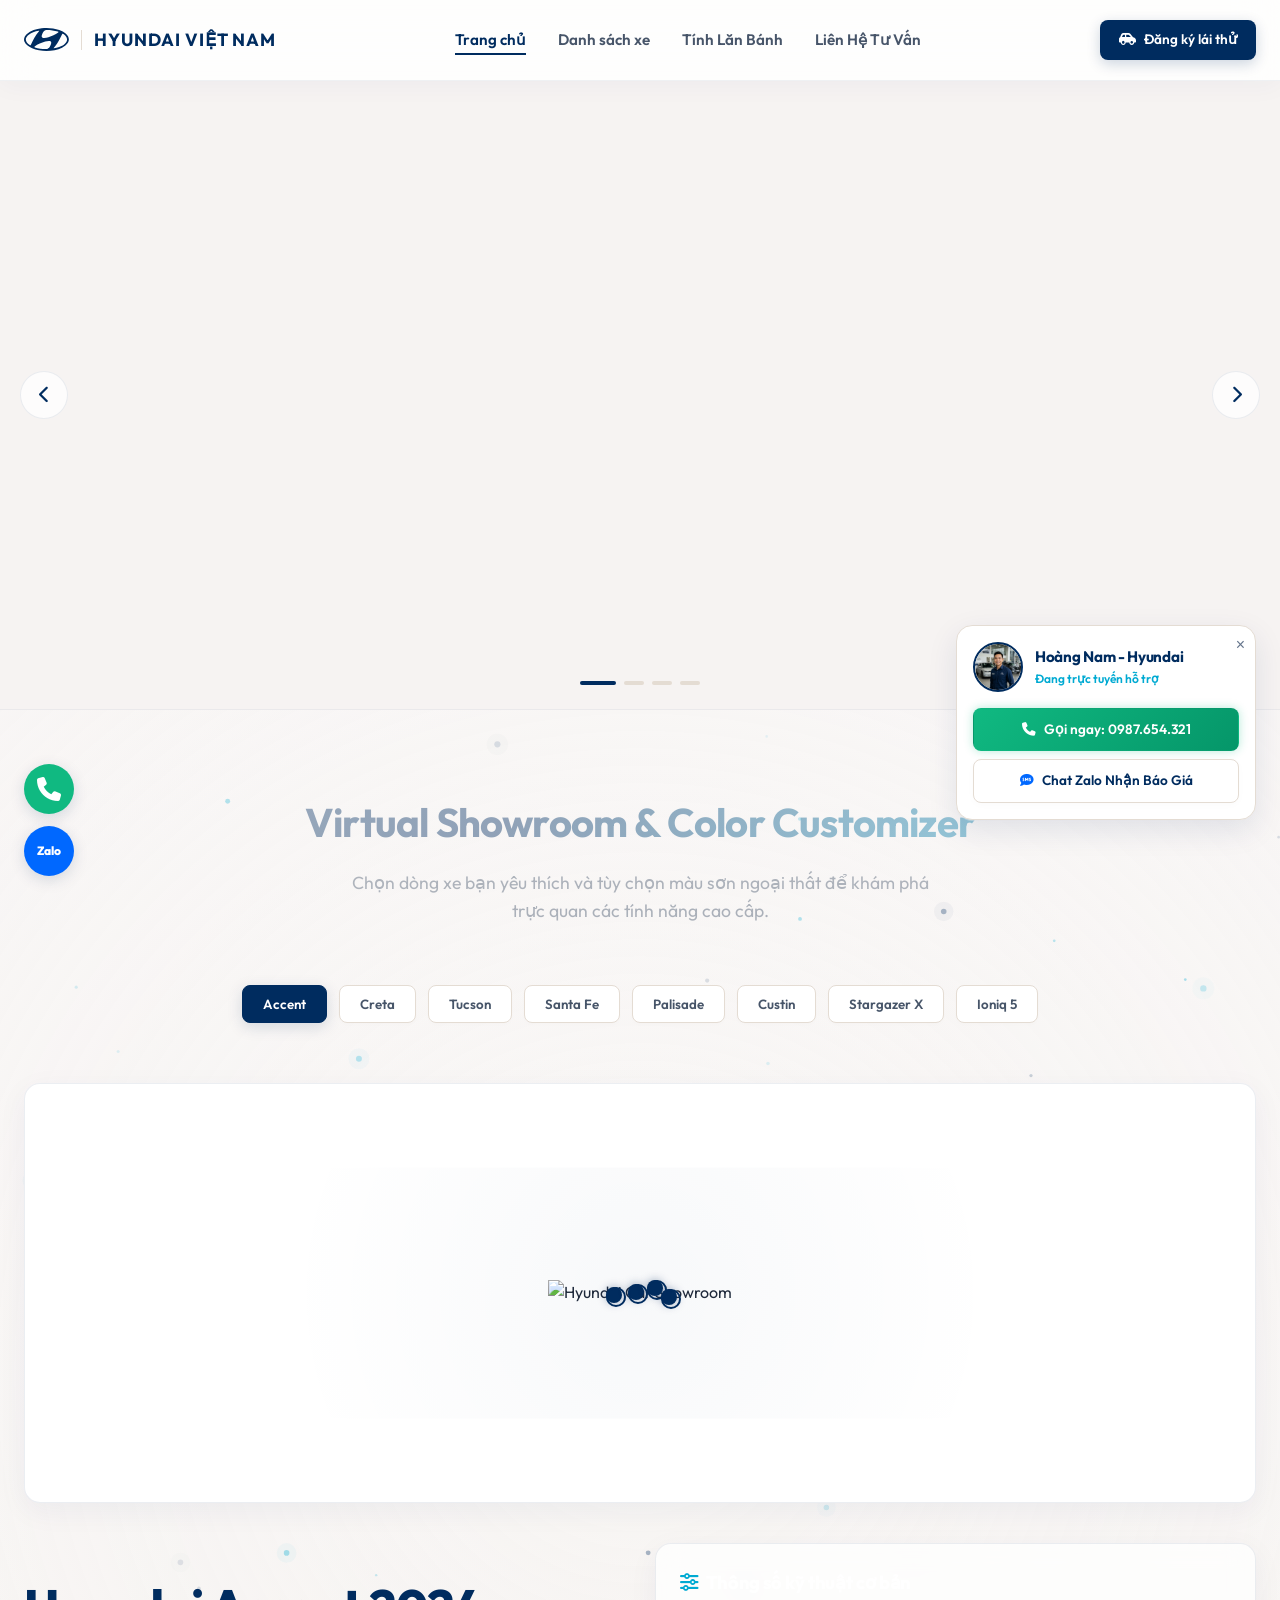
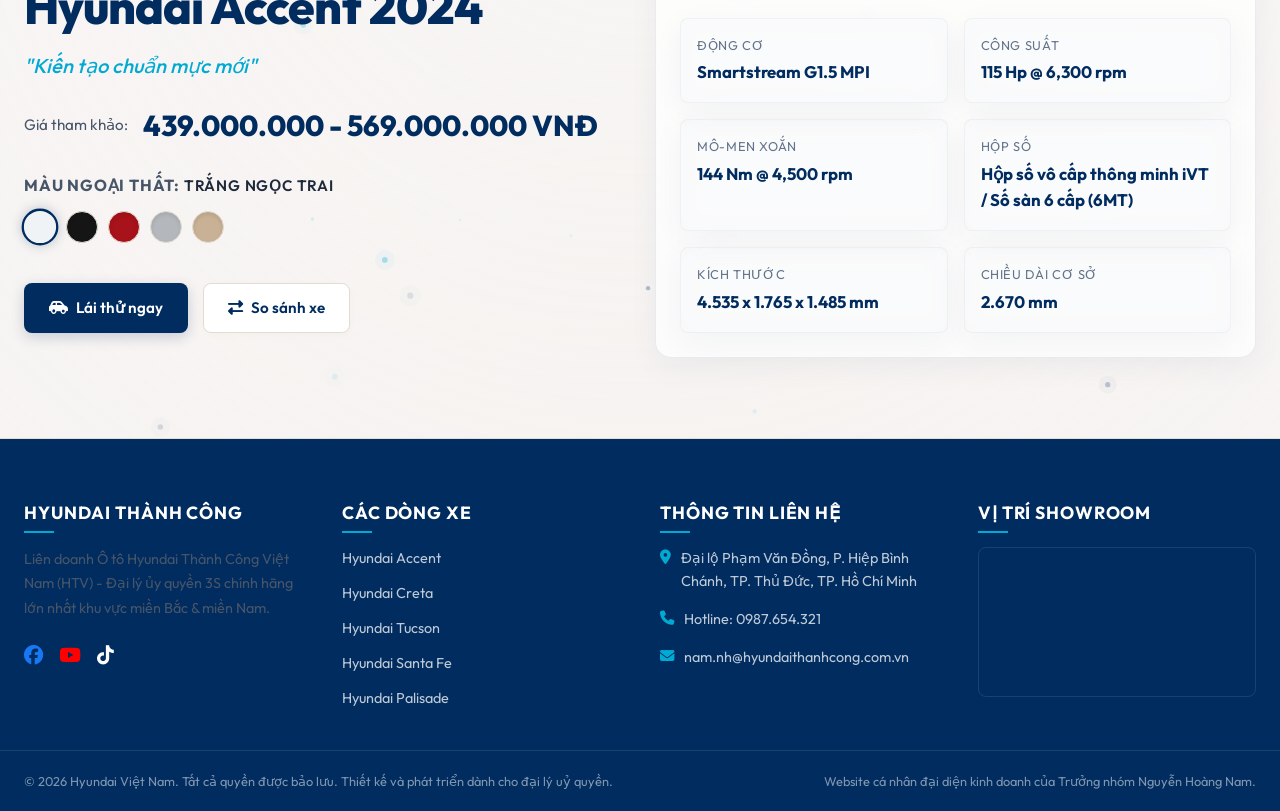
==== index.html @ 2da75832 "Initial commit of Hyundai Sales website multi-page version" ====
<!DOCTYPE html>
<html lang="vi">
<head>
  <meta charset="UTF-8">
  <meta name="viewport" content="width=device-width, initial-scale=1.0">
  
  <!-- SEO Best Practices -->
  <title>Hyundai Việt Nam - Tư Vấn Bán Hàng Premium & Trả Góp Trực Tuyến</title>
  <meta name="description" content="Website tư vấn và bán các dòng xe ô tô Hyundai chính hãng tại Việt Nam. Hỗ trợ tính giá lăn bánh chi tiết, dự toán tài chính mua xe trả góp lãi suất thấp 2026.">
  <meta name="keywords" content="Hyundai, Accent, Tucson, Santa Fe, Palisade, Creta, Custin, Stargazer, xe o to, giá lăn bánh, trả góp ô tô">
  
  <!-- Open Graph / Facebook -->
  <meta property="og:type" content="website">
  <meta property="og:title" content="Hyundai Việt Nam - Tư Vấn Bán Hàng Premium">
  <meta property="og:description" content="Khám phá các dòng xe Hyundai thế hệ mới cùng công cụ tính lăn bánh, trả góp ngân hàng trực quan. Đăng ký lái thử miễn phí.">
  <meta property="og:image" content="https://hyundai-api.thanhcong.vn/storage/uploads/seo/CUSTIN.jpg">
  
  <!-- Favicon -->
  <link rel="icon" type="image/svg+xml" href="images/favicon.svg">

  <!-- Icons & Fonts -->
  <link rel="stylesheet" href="https://cdnjs.cloudflare.com/ajax/libs/font-awesome/6.4.0/css/all.min.css">
  <link rel="stylesheet" href="css/style.css">
</head>
<body>

  <!-- -----------------------------------------------------------
       HEADER & NAVIGATION
  ------------------------------------------------------------ -->
  <header class="main-header" id="main-header">
    <div class="container header-container">
      <a href="#" class="logo-wrap" aria-label="Hyundai Home">
        <svg viewBox="0 0 253 129" width="45" height="23" fill="currentColor">
          <g transform="matrix(2.69 0 0 2.69 126.2 64.31)">
            <path fill-rule="evenodd" transform="translate(-46.89, -23.89)" d="m 56.707 29.416 c 0.714 3.69 -1.22 6.755 -2.827 9.73 c -1.785 2.768 -4.731 5.147 -8.272 4.791 c -7.946 -0.119 -15.712 -1.339 -22.914 -3.512 c -0.327 -0.089 -0.654 -0.298 -0.833 -0.595 c -0.149 -0.417 0.06 -0.804 0.357 -1.071 c 6.577 -5.327 14.403 -7.796 22.14 -10.386 c 2.886 -0.833 5.952 -1.726 9.195 -1.309 c 1.338 0.179 2.677 1.102 3.154 2.352 z M 83.816 13.645 c 3.69 3.035 7.023 7.172 5.892 12.171 c -1.845 7.38 -9.879 11.308 -16.277 13.807 c -3.482 1.161 -6.993 2.352 -10.802 2.709 c -0.238 -0.03 -0.625 0.029 -0.685 -0.328 l 0.089 -0.416 c 5.416 -6.101 9.522 -12.944 13.124 -19.878 c 1.666 -3.125 3.214 -6.338 4.642 -9.493 c 0.208 -0.238 0.417 -0.357 0.655 -0.446 c 1.338 0.118 2.291 1.16 3.362 1.874 z M 31.888 5.789 L 31.769 6.235 C 23.943 15.132 18.795 25.458 13.915 35.724 C 12.963 36.617 12.04 35.426 11.177 35.039 C 6.832 32.183 2.904 27.57 4.035 22.095 C 5.85 14.954 13.2 11.145 19.331 8.557 c 3.63 -1.369 7.41 -2.47 11.397 -3.095 c 0.417 -0.001 0.952 -0.06 1.16 0.327 z m 38.835 1.428 c 0.446 0.238 0.982 0.327 1.25 0.773 c 0.238 0.506 -0.238 0.833 -0.506 1.161 c -6.16 4.82 -13.212 7.499 -20.414 9.85 c -3.661 0.893 -7.351 2.5 -11.427 1.607 c -0.953 -0.238 -1.815 -0.863 -2.351 -1.786 c -1.012 -2.797 0.357 -5.713 1.547 -8.153 c 1.577 -3.065 4.375 -6.666 8.243 -6.725 c 8.332 -0.06 16.188 1.19 23.658 3.273 z M 81.019 7.455 C 87.328 10.907 94.47 16.977 93.726 25.071 C 92.863 32.57 85.87 37.807 79.621 40.962 C 61.379 49.681 35.758 49.948 16.921 42.331 C 10.552 39.683 3.41 35.13 0.731 28.285 C -1.322 22.661 1.177 16.799 5.374 12.901 C 14.152 4.926 25.341 2.189 36.858 0.611 c 12.499 -1.518 25.651 -0.179 36.84 3.66 c 2.5 0.923 4.97 1.935 7.321 3.184 z"/>
          </g>
        </svg>
        <div class="logo-divider"></div>
        <span class="logo-text">Hyundai Việt Nam</span>
      </a>

      <nav class="nav-menu" id="nav-menu">
        <li><a href="index.html" class="nav-link active">Trang chủ</a></li>
        <li><a href="fleet.html" class="nav-link">Danh sách xe</a></li>
        <li><a href="calculator.html" class="nav-link">Tính Lăn Bánh</a></li>
        <li><a href="contact.html" class="nav-link">Liên Hệ Tư Vấn</a></li>
      </nav>

      <div class="header-cta">
        <a href="booking.html" class="btn btn-primary">
          <i class="fa-solid fa-car-side"></i> Đăng ký lái thử
        </a>
      </div>

      <button class="menu-toggle" id="mobile-menu-toggle" aria-label="Mở menu">
        <span></span>
        <span></span>
        <span></span>
      </button>
    </div>
  </header>

  <!-- -----------------------------------------------------------
       HERO CAROUSEL SECTION (BANNER CHẠY CUỘN)
  ------------------------------------------------------------ -->
  <section class="hero-carousel-section" id="hero">
    <div class="hero-slider" id="hero-slider">
      <!-- Slide 1: Santa Fe -->
      <div class="hero-slide active" style="background-image: url('https://hyundai-api.thanhcong.vn/storage/uploads/product/105/blocks/3/Hyundai-Santafe-White-Rung-29.JPG');"></div>

      <!-- Slide 2: Tucson -->
      <div class="hero-slide" style="background-image: url('https://hyundai-api.thanhcong.vn/storage/uploads/product/107/blocks/3/20241007TYXS/DSCF1753.png');"></div>

      <!-- Slide 3: Creta -->
      <div class="hero-slide" style="background-image: url('https://hyundai-api.thanhcong.vn/storage/uploads/product/20250530/slide-website-new-creta.jpg');"></div>

      <!-- Slide 4: Venue -->
      <div class="hero-slide" style="background-image: url('https://hyundai-api.thanhcong.vn/storage/uploads/product/slide-website-m%E1%BB%9Bi-s%E1%BA%A3n-ph%E1%BA%A9m-venue.png');"></div>
    </div>

    <!-- Controls -->
    <button class="carousel-arrow prev-arrow" id="hero-prev-btn" aria-label="Slide trước"><i class="fa-solid fa-chevron-left"></i></button>
    <button class="carousel-arrow next-arrow" id="hero-next-btn" aria-label="Slide sau"><i class="fa-solid fa-chevron-right"></i></button>
    
    <div class="carousel-dots" id="hero-carousel-dots">
      <!-- Dots populated dynamically via JavaScript -->
    </div>
  </section>

  <!-- -----------------------------------------------------------
       VIRTUAL SHOWROOM & COLOR CUSTOMIZER
  ------------------------------------------------------------ -->
  <section class="showroom-section section" id="showroom">
    <!-- Interactive Particle Background behind the Car -->
    <canvas id="particles-canvas"></canvas>

    <div class="container">
      <div class="section-header">
        <h2>Virtual Showroom & Color Customizer</h2>
        <p>Chọn dòng xe bạn yêu thích và tùy chọn màu sơn ngoại thất để khám phá trực quan các tính năng cao cấp.</p>
      </div>

      <div class="showroom-container">
        <!-- Showroom Car Model Navigation -->
        <div class="showroom-nav">
          <button class="showroom-car-btn active" data-car="accent">Accent</button>
          <button class="showroom-car-btn" data-car="creta">Creta</button>
          <button class="showroom-car-btn" data-car="tucson">Tucson</button>
          <button class="showroom-car-btn" data-car="santafe">Santa Fe</button>
          <button class="showroom-car-btn" data-car="palisade">Palisade</button>
          <button class="showroom-car-btn" data-car="custin">Custin</button>
          <button class="showroom-car-btn" data-car="stargazer">Stargazer X</button>
          <button class="showroom-car-btn" data-car="ioniq5">Ioniq 5</button>
        </div>

        <!-- Visual Car Area with Hotspots -->
        <div class="showroom-visual glass-panel">
          <div class="showroom-bg-glow"></div>
          <div class="showroom-car-display">
            <img id="showroom-car-img" src="https://hyundai-api.thanhcong.vn/storage/uploads/product/Accent_662x376.png" alt="Hyundai Car Showroom">
            <!-- Floating Hotspots container -->
            <div class="showroom-hotspots" id="showroom-hotspots">
              <!-- Dynamically populated via showroom.js -->
            </div>
          </div>
        </div>

        <!-- Interactive Customizer Details & Specs -->
        <div class="showroom-info">
          <!-- Text Info & Color bullets -->
          <div class="showroom-description">
            <div class="car-name-wrap">
              <h1 id="showroom-car-name">Hyundai Accent 2024</h1>
              <p class="car-tagline" id="showroom-car-tagline">"Kiến tạo chuẩn mực mới"</p>
            </div>
            
            <div class="car-price-tag">
              <span>Giá tham khảo:</span>
              <strong id="showroom-car-price">439.000.000 - 569.000.000 VNĐ</strong>
            </div>

            <!-- Exterior Color Selector -->
            <div class="color-customizer">
              <h3>Màu ngoại thất: <span id="showroom-color-name">Trắng Ngọc Trai</span></h3>
              <div class="color-options-wrap">
                <div class="color-dots" id="showroom-colors">
                  <!-- Dynamically populated via showroom.js -->
                </div>
              </div>
            </div>

            <div style="display: flex; gap: 15px; margin-top: 10px;">
              <a href="#booking-section" class="btn btn-primary">
                <i class="fa-solid fa-car-side"></i> Lái thử ngay
              </a>
              <button class="btn btn-secondary btn-add-compare" id="showroom-compare-btn" data-car="accent">
                <i class="fas fa-exchange-alt"></i> So sánh xe
              </button>
            </div>
          </div>

          <!-- Specs Info Box -->
          <div class="glass-panel" style="padding: 24px; display: flex; flex-direction: column; justify-content: center;">
            <h3 style="margin-bottom: 20px; color: #fff; font-size: 1.15rem; display: flex; align-items: center; gap: 8px;">
              <i class="fas fa-sliders-h" style="color: var(--hyundai-cyan);"></i> Thông số kỹ thuật cơ bản
            </h3>
            <div class="showroom-specs">
              <div class="spec-box glass-panel">
                <span>Động cơ</span>
                <strong id="spec-engine">-</strong>
              </div>
              <div class="spec-box glass-panel">
                <span>Công suất</span>
                <strong id="spec-power">-</strong>
              </div>
              <div class="spec-box glass-panel">
                <span>Mô-men xoắn</span>
                <strong id="spec-torque">-</strong>
              </div>
              <div class="spec-box glass-panel">
                <span>Hộp số</span>
                <strong id="spec-trans">-</strong>
              </div>
              <div class="spec-box glass-panel">
                <span>Kích thước</span>
                <strong id="spec-dim">-</strong>
              </div>
              <div class="spec-box glass-panel">
                <span>Chiều dài cơ sở</span>
                <strong id="spec-wheel">-</strong>
              </div>
            </div>
          </div>
        </div>
      </div>
    </div>
  </section>



  <!-- -----------------------------------------------------------
       STICKY / FLOATING CONSULTANT CARD & MOB CTAs
  ------------------------------------------------------------ -->
  <!-- Minimizable floating consultant profile -->
  <div class="advisor-floating-card glass-panel" id="advisor-floating-card">
    <button class="close-floating-card" id="close-floating-card" title="Thu nhỏ">&times;</button>
    <div class="advisor-float-header">
      <img src="images/advisor.png" alt="Tư Vấn Hyundai">
      <div class="advisor-float-meta">
        <h4>Hoàng Nam - Hyundai</h4>
        <p>Đang trực tuyến hỗ trợ</p>
      </div>
    </div>
    <div class="advisor-float-cta">
      <a href="tel:0987654321" class="btn btn-primary" style="background: linear-gradient(135deg, #10b981, #059669); box-shadow: 0 0 10px rgba(16,185,129,0.3);">
        <i class="fa-solid fa-phone"></i> Gọi ngay: 0987.654.321
      </a>
      <a href="https://zalo.me/0987654321" target="_blank" class="btn btn-secondary">
        <i class="fa-solid fa-comment-sms" style="color: #0068ff;"></i> Chat Zalo Nhận Báo Giá
      </a>
    </div>
  </div>

  <!-- Global Action Buttons (Calling & Zalo) -->
  <div class="float-actions">
    <a href="tel:0987654321" class="float-btn call" title="Gọi hotline" aria-label="Gọi điện thoại"><i class="fa-solid fa-phone"></i></a>
    <a href="https://zalo.me/0987654321" target="_blank" class="float-btn zalo" title="Chat Zalo" aria-label="Chat Zalo"><span>Zalo</span></a>
  </div>

  <!-- -----------------------------------------------------------
       FOOTER
  ------------------------------------------------------------ -->
  <footer class="main-footer">
    <div class="container footer-grid">
      <!-- About col -->
      <div class="footer-col">
        <h3>Hyundai Thành Công</h3>
        <p style="color: var(--text-secondary); font-size: 0.9rem; margin-bottom: 20px; line-height: 1.7;">
          Liên doanh Ô tô Hyundai Thành Công Việt Nam (HTV) - Đại lý ủy quyền 3S chính hãng lớn nhất khu vực miền Bắc & miền Nam.
        </p>
        <div style="font-size: 1.2rem; display: flex; gap: 16px;">
          <a href="#" aria-label="Facebook"><i class="fab fa-facebook" style="color: #1877f2;"></i></a>
          <a href="#" aria-label="Youtube"><i class="fab fa-youtube" style="color: #ff0000;"></i></a>
          <a href="#" aria-label="TikTok"><i class="fab fa-tiktok" style="color: #ffffff;"></i></a>
        </div>
      </div>

      <!-- Links col -->
      <div class="footer-col">
        <h3>Các dòng xe</h3>
        <ul class="footer-links">
          <li><a href="index.html#showroom">Hyundai Accent</a></li>
          <li><a href="index.html#showroom">Hyundai Creta</a></li>
          <li><a href="index.html#showroom">Hyundai Tucson</a></li>
          <li><a href="index.html#showroom">Hyundai Santa Fe</a></li>
          <li><a href="index.html#showroom">Hyundai Palisade</a></li>
        </ul>
      </div>

      <!-- Contact Info col -->
      <div class="footer-col">
        <h3>Thông tin liên hệ</h3>
        <div class="footer-contact-info">
          <p><i class="fa-solid fa-location-dot"></i> <span>Đại lộ Phạm Văn Đồng, P. Hiệp Bình Chánh, TP. Thủ Đức, TP. Hồ Chí Minh</span></p>
          <p><i class="fa-solid fa-phone"></i> <span>Hotline: 0987.654.321</span></p>
          <p><i class="fa-solid fa-envelope"></i> <span>nam.nh@hyundaithanhcong.com.vn</span></p>
        </div>
      </div>

      <!-- Live Showroom Location Map col -->
      <div class="footer-col">
        <h3>Vị trí showroom</h3>
        <div class="footer-map-wrap">
          <!-- Stylized Mock Google Map for high performance, embedding dark map styling -->
          <iframe 
            src="https://www.google.com/maps/embed?pb=!1m18!1m12!1m3!1d3918.9669528779696!2d106.7188737!3d10.8138245!2m3!1f0!2f0!3f0!3m2!1i1024!2i768!4f13.1!3m3!1m2!1s0x0%3A0x0!2zMTDCsDQ4JzQ5LjgiTiAxMDbCsDQzJzA3LjkiRQ!5e0!3m2!1svi!2svn!4v1700000000000!5m2!1svi!2svn" 
            width="100%" 
            height="100%" 
            style="border:0; filter: grayscale(1) invert(0.9) contrast(1.2);" 
            allowfullscreen="" 
            loading="lazy" 
            referrerpolicy="no-referrer-when-downgrade">
          </iframe>
        </div>
      </div>
    </div>

    <div class="container footer-bottom">
      <p>&copy; 2026 Hyundai Việt Nam. Tất cả quyền được bảo lưu. Thiết kế và phát triển dành cho đại lý uỷ quyền.</p>
      <p>Website cá nhân đại diện kinh doanh của Trưởng nhóm Nguyễn Hoàng Nam.</p>
    </div>
  </footer>

  <!-- -----------------------------------------------------------
       JAVASCRIPT MODULE ENTRY
  ------------------------------------------------------------ -->
  <script type="module" src="js/main.js"></script>
</body>
</html>
---- css/style.css ----
/* 
  Hyundai Sales Consultant - Brand Guidelines Compliant Design System
  Language: Vanilla CSS3
  Guidelines: Bright & Sleek, Hyundai Blue (#002c5f) & Hyundai Sand (#e4dcd3)
*/

@import url('https://fonts.googleapis.com/css2?family=Outfit:wght@300;400;500;600;700;800&display=swap');

:root {
  /* Official Brand Colors (Hyundai Graphic Manual Page 254) */
  --hyundai-navy: #002c5f;          /* Hyundai Blue (PMS 654 C) */
  --hyundai-cyan: #00aad2;          /* Progressive Blue / Active Blue (PMS 312 C) */
  --hyundai-sand: #e4dcd3;          /* Hyundai Sand (PMS Warm Gray 1 C) */
  --hyundai-light-sand: #f6f3f2;    /* Hyundai Light Sand (Warm Gray 1 C 30%) */
  
  /* UI Layout Colors - Light Theme (Bright & Sleek) */
  --body-bg: var(--hyundai-light-sand);
  --panel-bg: #ffffff;
  
  --glass-bg: rgba(255, 255, 255, 0.75);
  --glass-border: rgba(0, 44, 95, 0.08);
  --glass-bg-hover: rgba(255, 255, 255, 0.9);
  --glass-border-hover: rgba(0, 44, 95, 0.16);
  
  --text-primary: #1e293b;          /* Dark slate for high contrast readability */
  --text-secondary: #475569;        /* Medium slate */
  --text-muted: #64748b;            /* Soft slate */
  
  --accent-green: #10b981;          /* Support positive actions */
  --accent-red: #d32f2f;            /* Support negative actions (Active Red equivalent) */

  /* Typography */
  --font-family: 'Outfit', sans-serif;
  
  /* UI Constants */
  --border-radius-sm: 8px;
  --border-radius-md: 16px;
  --border-radius-lg: 24px;
  --transition-smooth: all 0.4s cubic-bezier(0.16, 1, 0.3, 1);
  --shadow-glow: 0 4px 20px rgba(0, 44, 95, 0.12);
  --shadow-blue-glow: 0 4px 20px rgba(0, 170, 210, 0.15);
}

/* -------------------------------------------------------------
   1. General Reset & Base Styles
------------------------------------------------------------- */
* {
  margin: 0;
  padding: 0;
  box-sizing: border-box;
}

html {
  scroll-behavior: smooth;
  font-size: 16px;
}

body {
  background-color: var(--body-bg);
  color: var(--text-primary);
  font-family: var(--font-family);
  line-height: 1.6;
  overflow-x: hidden;
}

/* Custom Scrollbar */
::-webkit-scrollbar {
  width: 10px;
}
::-webkit-scrollbar-track {
  background: var(--hyundai-light-sand);
}
::-webkit-scrollbar-thumb {
  background: var(--hyundai-navy);
  border-radius: 5px;
  border: 2px solid var(--hyundai-light-sand);
}
::-webkit-scrollbar-thumb:hover {
  background: var(--hyundai-cyan);
}

/* Typography & Layouts */
h1, h2, h3, h4, h5, h6 {
  font-weight: 700;
  letter-spacing: -0.02em;
  color: var(--hyundai-navy); /* Headings should stand out in brand Blue */
}

a {
  color: inherit;
  text-decoration: none;
  transition: var(--transition-smooth);
}

.container {
  width: 100%;
  max-width: 1280px;
  margin: 0 auto;
  padding: 0 24px;
}

.section {
  padding: 100px 0;
  position: relative;
}

.section-header {
  text-align: center;
  margin-bottom: 60px;
}

.section-header h2 {
  font-size: 2.5rem;
  margin-bottom: 15px;
  background: linear-gradient(135deg, var(--hyundai-navy) 40%, var(--hyundai-cyan));
  -webkit-background-clip: text;
  -webkit-text-fill-color: transparent;
}

.section-header p {
  color: var(--text-secondary);
  font-size: 1.1rem;
  max-width: 600px;
  margin: 0 auto;
}

/* Glassmorphism Panel Utility (Light, Bright & Sleek) */
.glass-panel {
  background: var(--glass-bg);
  backdrop-filter: blur(12px);
  -webkit-backdrop-filter: blur(12px);
  border: 1px solid var(--glass-border);
  border-radius: var(--border-radius-md);
  box-shadow: 0 8px 30px rgba(0, 44, 95, 0.05);
  transition: var(--transition-smooth);
}

.glass-panel:hover {
  background: var(--glass-bg-hover);
  border-color: var(--glass-border-hover);
  box-shadow: 0 10px 35px rgba(0, 44, 95, 0.08);
}

/* Buttons */
.btn {
  display: inline-flex;
  align-items: center;
  justify-content: center;
  gap: 8px;
  padding: 12px 24px;
  font-family: var(--font-family);
  font-size: 0.95rem;
  font-weight: 600;
  border-radius: var(--border-radius-sm);
  border: 1px solid transparent;
  cursor: pointer;
  transition: var(--transition-smooth);
}

.btn-primary {
  background: var(--hyundai-navy);
  color: #fff;
  box-shadow: 0 4px 14px rgba(0, 44, 95, 0.2);
}

.btn-primary:hover {
  background: var(--hyundai-cyan);
  transform: translateY(-2px);
  box-shadow: 0 6px 20px rgba(0, 170, 210, 0.3);
}

.btn-secondary {
  background: #ffffff;
  border: 1px solid var(--hyundai-sand);
  color: var(--hyundai-navy);
  box-shadow: 0 2px 8px rgba(0, 0, 0, 0.02);
}

.btn-secondary:hover {
  background: var(--hyundai-light-sand);
  border-color: var(--text-secondary);
  transform: translateY(-2px);
}

.btn-outline-primary {
  background: transparent;
  border: 1px solid var(--hyundai-navy);
  color: var(--hyundai-navy);
}

.btn-outline-primary:hover {
  background: rgba(0, 44, 95, 0.05);
  transform: translateY(-2px);
}

/* -------------------------------------------------------------
   2. Header & Navigation (White and Blue accents)
------------------------------------------------------------- */
.main-header {
  position: fixed;
  top: 0;
  left: 0;
  width: 100%;
  z-index: 100;
  padding: 20px 0;
  transition: var(--transition-smooth);
  background: rgba(255, 255, 255, 0.85);
  backdrop-filter: blur(20px);
  -webkit-backdrop-filter: blur(20px);
  border-bottom: 1px solid rgba(0, 44, 95, 0.06);
  box-shadow: 0 4px 25px rgba(0, 44, 95, 0.04);
}

.main-header.sticky {
  padding: 12px 0;
}

.header-container {
  display: flex;
  justify-content: space-between;
  align-items: center;
}

.logo-wrap {
  display: flex;
  align-items: center;
  gap: 12px;
  color: var(--hyundai-navy);
}

.logo-divider {
  width: 1px;
  height: 20px;
  background: var(--hyundai-sand);
}

.logo-text {
  font-size: 1.1rem;
  font-weight: 700;
  letter-spacing: 0.05em;
  text-transform: uppercase;
}

.nav-menu {
  display: flex;
  align-items: center;
  list-style: none;
  gap: 32px;
}

.nav-link {
  font-size: 0.95rem;
  font-weight: 600;
  color: var(--text-secondary);
  position: relative;
  padding: 6px 0;
}

.nav-link:hover, .nav-link.active {
  color: var(--hyundai-navy);
}

.nav-link::after {
  content: '';
  position: absolute;
  bottom: 0;
  left: 0;
  width: 0;
  height: 2.5px;
  background-color: var(--hyundai-navy);
  transition: var(--transition-smooth);
}

.nav-link:hover::after, .nav-link.active::after {
  width: 100%;
}

.header-cta .btn {
  padding: 8px 18px;
  font-size: 0.85rem;
}

/* Mobile Toggle */
.menu-toggle {
  display: none;
  flex-direction: column;
  justify-content: space-between;
  width: 24px;
  height: 18px;
  background: transparent;
  border: none;
  cursor: pointer;
  z-index: 101;
}

.menu-toggle span {
  width: 100%;
  height: 2.5px;
  background-color: var(--hyundai-navy);
  transition: var(--transition-smooth);
}

/* -------------------------------------------------------------
   3. Interactive Particle Canvas Background (Light)
------------------------------------------------------------- */
#particles-canvas {
  position: absolute;
  top: 0;
  left: 0;
  width: 100%;
  height: 100%;
  z-index: 0;
  pointer-events: auto;
}

/* -------------------------------------------------------------
   4. Showroom Section (Light sand & clean white)
------------------------------------------------------------- */
/* -------------------------------------------------------------
   Hero Carousel Slider Section
------------------------------------------------------------- */
.hero-carousel-section {
  position: relative;
  width: 100%;
  height: 70vh;
  min-height: 480px;
  max-height: 750px;
  margin-top: 80px;
  overflow: hidden;
  background: var(--hyundai-light-sand);
  border-bottom: 1px solid rgba(0, 44, 95, 0.05);
}

.hero-slider {
  display: flex;
  width: 400%; /* 4 slides */
  height: 100%;
  transition: transform 0.8s cubic-bezier(0.77, 0, 0.175, 1);
}

.hero-slide {
  width: 25%;
  flex-shrink: 0;
  height: 100%;
  background-size: cover;
  background-position: center;
  background-repeat: no-repeat;
  position: relative;
}

@media (max-width: 991px) {
  .hero-carousel-section {
    height: 50vh;
    min-height: 350px;
    margin-top: 65px;
  }
}

@media (max-width: 575px) {
  .hero-carousel-section {
    height: 35vh;
    min-height: 220px;
  }
}

.slide-grid {
  display: grid;
  grid-template-columns: 1fr;
  gap: 40px;
  align-items: center;
  position: relative;
  z-index: 2;
}

@media (min-width: 992px) {
  .slide-grid {
    grid-template-columns: 1.1fr 0.9fr;
  }
}

.slide-content {
  opacity: 0;
  transform: translateY(30px);
  transition: opacity 0.8s ease 0.3s, transform 0.8s ease 0.3s;
}

.hero-slide.active .slide-content {
  opacity: 1;
  transform: translateY(0);
}

.slide-badge {
  display: inline-block;
  padding: 6px 14px;
  background: rgba(0, 170, 210, 0.1);
  color: var(--hyundai-cyan);
  font-size: 0.8rem;
  font-weight: 700;
  border-radius: 20px;
  text-transform: uppercase;
  margin-bottom: 16px;
  letter-spacing: 0.05em;
}

.slide-title {
  font-size: 2.3rem;
  font-weight: 800;
  color: var(--hyundai-navy);
  line-height: 1.2;
  margin-bottom: 8px;
}

@media (min-width: 768px) {
  .slide-title {
    font-size: 3.2rem;
  }
}

.slide-tagline {
  font-size: 1.25rem;
  color: var(--text-secondary);
  font-style: italic;
  margin-bottom: 15px;
}

.slide-price {
  font-size: 1.1rem;
  color: var(--text-muted);
  margin-bottom: 24px;
}

.slide-price strong {
  font-size: 1.6rem;
  color: var(--hyundai-navy);
}

.slide-features {
  display: flex;
  flex-direction: column;
  gap: 12px;
  margin-bottom: 30px;
}

.slide-feat {
  display: flex;
  align-items: center;
  gap: 12px;
  font-weight: 500;
  color: var(--text-primary);
}

.slide-feat i {
  color: var(--hyundai-cyan);
  font-size: 1.1rem;
  width: 20px;
}

.slide-actions {
  display: flex;
  gap: 16px;
}

.slide-visual {
  position: relative;
  display: flex;
  justify-content: center;
  align-items: center;
  opacity: 0;
  transform: scale(0.9) translateX(30px);
  transition: opacity 0.8s ease 0.5s, transform 0.8s ease 0.5s;
}

.hero-slide.active .slide-visual {
  opacity: 1;
  transform: scale(1) translateX(0);
}

.slide-glow {
  position: absolute;
  width: 100%;
  height: 100%;
  background: radial-gradient(circle, var(--slide-glow, rgba(0, 44, 95, 0.05)) 0%, transparent 65%);
  z-index: 0;
  pointer-events: none;
}

.slide-car-img {
  max-width: 100%;
  height: auto;
  position: relative;
  z-index: 1;
  filter: drop-shadow(0 20px 35px rgba(0, 44, 95, 0.15));
  animation: float 6s ease-in-out infinite;
}

@keyframes float {
  0% { transform: translateY(0px); }
  50% { transform: translateY(-10px); }
  100% { transform: translateY(0px); }
}

/* Arrows controls */
.carousel-arrow {
  position: absolute;
  top: 50%;
  transform: translateY(-50%);
  width: 48px;
  height: 48px;
  border-radius: 50%;
  background: var(--glass-bg);
  border: 1px solid var(--glass-border);
  color: var(--hyundai-navy);
  font-size: 1.1rem;
  cursor: pointer;
  z-index: 10;
  display: flex;
  align-items: center;
  justify-content: center;
  transition: var(--transition-smooth);
}

.carousel-arrow:hover {
  background: var(--hyundai-navy);
  color: #fff;
  border-color: var(--hyundai-navy);
  box-shadow: 0 4px 15px rgba(0, 44, 95, 0.2);
}

.prev-arrow {
  left: 20px;
}

.next-arrow {
  right: 20px;
}

/* Dots pagination */
.carousel-dots {
  position: absolute;
  bottom: 24px;
  left: 50%;
  transform: translateX(-50%);
  display: flex;
  gap: 8px;
  z-index: 10;
}

.carousel-dot {
  width: 20px;
  height: 4px;
  border-radius: 2px;
  background: var(--hyundai-sand);
  border: none;
  cursor: pointer;
  transition: var(--transition-smooth);
}

.carousel-dot.active {
  background: var(--hyundai-navy);
  width: 36px;
}

/* Showroom Section */
.showroom-section {
  padding: 80px 0;
  overflow: hidden;
  background: radial-gradient(circle at center bottom, rgba(228, 220, 211, 0.4), var(--hyundai-light-sand));
}

.showroom-container {
  display: grid;
  grid-template-columns: 1fr;
  gap: 40px;
  position: relative;
  z-index: 1;
}

/* Showroom Navigation Menu */
.showroom-nav {
  display: flex;
  flex-wrap: wrap;
  justify-content: center;
  gap: 12px;
  margin-bottom: 20px;
}

.showroom-car-btn {
  background: #ffffff;
  border: 1px solid var(--hyundai-sand);
  color: var(--text-secondary);
  padding: 10px 20px;
  border-radius: var(--border-radius-sm);
  font-family: var(--font-family);
  font-weight: 600;
  cursor: pointer;
  transition: var(--transition-smooth);
  box-shadow: 0 2px 5px rgba(0, 0, 0, 0.01);
}

.showroom-car-btn:hover {
  background: var(--hyundai-light-sand);
  color: var(--hyundai-navy);
}

.showroom-car-btn.active {
  background: var(--hyundai-navy);
  border-color: var(--hyundai-navy);
  color: #fff;
  box-shadow: 0 4px 15px rgba(0, 44, 95, 0.15);
}

/* Showroom Visual Area */
.showroom-visual {
  position: relative;
  min-height: 420px;
  display: flex;
  align-items: center;
  justify-content: center;
  padding: 40px 0;
  background: #ffffff; /* Clean white backdrop for the car */
}

.showroom-car-display {
  position: relative;
  display: inline-block;
  width: auto;
  max-width: 100%;
  text-align: center;
}

.showroom-bg-glow {
  position: absolute;
  top: 50%;
  left: 50%;
  transform: translate(-50%, -50%);
  width: 80%;
  height: 60%;
  background: radial-gradient(circle, rgba(0, 44, 95, 0.03) 0%, transparent 70%);
  z-index: 0;
  pointer-events: none;
}

#showroom-car-img {
  display: block;
  width: 100%;
  max-width: 760px;
  height: auto;
  position: relative;
  z-index: 1;
  transition: filter 0.5s ease, transform 0.5s cubic-bezier(0.16, 1, 0.3, 1), opacity 0.3s ease;
  filter: drop-shadow(0 20px 30px rgba(0, 44, 95, 0.12));
}

/* Hotspots Styling */
.showroom-hotspots {
  position: absolute;
  top: 0;
  left: 0;
  width: 100%;
  height: 100%;
  z-index: 2;
  pointer-events: none;
  transition: opacity 0.3s ease;
}

.hotspot {
  position: absolute;
  pointer-events: auto;
  transform: translate(-50%, -50%);
}

.hotspot-dot {
  width: 16px;
  height: 16px;
  background-color: var(--hyundai-navy);
  border-radius: 50%;
  cursor: pointer;
  position: relative;
  box-shadow: 0 0 10px rgba(0, 44, 95, 0.4);
  transition: transform 0.2s ease;
}

.hotspot-dot:hover {
  transform: scale(1.3);
  background-color: var(--hyundai-cyan);
}

.hotspot-dot::after {
  content: '';
  position: absolute;
  width: 100%;
  height: 100%;
  top: 0;
  left: 0;
  border: 2px solid var(--hyundai-navy);
  border-radius: 50%;
  animation: pulse 2s infinite ease-out;
  pointer-events: none;
}

@keyframes pulse {
  0% {
    transform: scale(1);
    opacity: 1;
  }
  100% {
    transform: scale(3.5);
    opacity: 0;
  }
}

.hotspot-tooltip {
  position: absolute;
  bottom: 28px;
  left: 50%;
  transform: translateX(-50%) scale(0.9) translateY(10px);
  width: 250px;
  padding: 16px;
  background: rgba(0, 44, 95, 0.95); /* High-contrast navy tooltip background */
  backdrop-filter: blur(10px);
  border: 1px solid rgba(255, 255, 255, 0.1);
  border-radius: var(--border-radius-sm);
  color: #fff;
  opacity: 0;
  pointer-events: none;
  box-shadow: 0 10px 25px rgba(0, 44, 95, 0.2);
  transition: all 0.3s cubic-bezier(0.16, 1, 0.3, 1);
  z-index: 10;
  text-align: left;
}

.hotspot:hover .hotspot-tooltip {
  opacity: 1;
  transform: translateX(-50%) scale(1) translateY(0);
  pointer-events: auto;
}

.hotspot-tooltip h4 {
  font-size: 0.95rem;
  margin-bottom: 6px;
  color: var(--hyundai-cyan);
  font-weight: 700;
}

.hotspot-tooltip p {
  font-size: 0.8rem;
  color: #e2e8f0;
  line-height: 1.4;
}

.hotspot-tooltip::after {
  content: '';
  position: absolute;
  top: 100%;
  left: 50%;
  transform: translateX(-50%);
  border-width: 6px;
  border-style: solid;
  border-color: rgba(0, 44, 95, 0.95) transparent transparent transparent;
}

/* Showroom Controls */
.showroom-info {
  display: grid;
  grid-template-columns: 1fr;
  gap: 30px;
}

@media (min-width: 992px) {
  .showroom-container {
    grid-template-columns: 1fr;
  }
  .showroom-info {
    grid-template-columns: 1fr 1fr;
  }
}

.showroom-description {
  display: flex;
  flex-direction: column;
  justify-content: center;
}

.car-name-wrap h1 {
  font-size: 3rem;
  font-weight: 800;
  color: var(--hyundai-navy);
  margin-bottom: 5px;
}

.car-tagline {
  font-size: 1.25rem;
  color: var(--hyundai-cyan);
  font-style: italic;
  font-weight: 500;
  margin-bottom: 20px;
}

.car-price-tag {
  display: flex;
  align-items: center;
  gap: 15px;
  margin-bottom: 25px;
}

.car-price-tag span {
  font-size: 0.95rem;
  color: var(--text-secondary);
}

.car-price-tag strong {
  font-size: 1.8rem;
  color: var(--hyundai-navy);
  font-weight: 800;
}

/* Color Customizer Swatches */
.color-customizer {
  margin-bottom: 30px;
}

.color-customizer h3 {
  font-size: 1rem;
  text-transform: uppercase;
  color: var(--text-secondary);
  margin-bottom: 12px;
  letter-spacing: 0.05em;
}

.color-options-wrap {
  display: flex;
  align-items: center;
  gap: 15px;
}

.color-dots {
  display: flex;
  gap: 10px;
}

.color-dot {
  width: 32px;
  height: 32px;
  border-radius: 50%;
  border: 1px solid var(--hyundai-sand);
  cursor: pointer;
  transition: var(--transition-smooth);
  position: relative;
  box-shadow: inset 0 2px 4px rgba(0,0,0,0.1);
}

.color-dot.active {
  transform: scale(1.15);
  border-color: var(--hyundai-navy);
  border-width: 2.5px;
  box-shadow: 0 0 10px rgba(0, 44, 95, 0.25);
}

#showroom-color-name {
  font-size: 0.95rem;
  color: var(--text-primary);
  font-weight: 600;
}

/* Showroom Technical Specs Grid */
.showroom-specs {
  display: grid;
  grid-template-columns: repeat(2, 1fr);
  gap: 16px;
}

.spec-box {
  padding: 16px;
  border-radius: var(--border-radius-sm);
  display: flex;
  flex-direction: column;
  background: rgba(0, 44, 95, 0.02);
  border: 1px solid rgba(0, 44, 95, 0.04);
}

.spec-box span {
  font-size: 0.8rem;
  color: var(--text-muted);
  text-transform: uppercase;
  letter-spacing: 0.05em;
  margin-bottom: 4px;
}

.spec-box strong {
  font-size: 1.05rem;
  color: var(--hyundai-navy);
  font-weight: 700;
}

/* -------------------------------------------------------------
   5. Fleet Grid Section
------------------------------------------------------------- */
.fleet-section {
  background: #ffffff;
}

.fleet-grid {
  display: grid;
  grid-template-columns: repeat(auto-fill, minmax(280px, 1fr));
  gap: 30px;
}

.car-card {
  padding: 24px;
  display: flex;
  flex-direction: column;
  height: 100%;
  background: #ffffff;
}

.car-card-image-wrap {
  position: relative;
  width: 100%;
  height: 160px;
  display: flex;
  align-items: center;
  justify-content: center;
  margin-bottom: 20px;
  border-radius: var(--border-radius-sm);
  background: radial-gradient(circle, rgba(0, 44, 95, 0.02) 0%, transparent 80%);
}

.car-card-img {
  width: 100%;
  height: 100%;
  object-fit: contain;
  transition: var(--transition-smooth);
}

.car-card:hover .car-card-img {
  transform: translateY(-8px) scale(1.05);
}

.car-tag {
  position: absolute;
  top: 0;
  left: 0;
  font-size: 0.75rem;
  font-weight: 700;
  text-transform: uppercase;
  padding: 4px 10px;
  border-radius: 4px;
  letter-spacing: 0.05em;
}

.tag-sedan { background: rgba(59, 130, 246, 0.1); color: #2563eb; border: 1px solid rgba(59, 130, 246, 0.2); }
.tag-suv { background: rgba(16, 185, 129, 0.1); color: #059669; border: 1px solid rgba(16, 185, 129, 0.2); }
.tag-mpv { background: rgba(245, 158, 11, 0.1); color: #d97706; border: 1px solid rgba(245, 158, 11, 0.2); }
.tag-ev { background: rgba(6, 182, 212, 0.1); color: #0891b2; border: 1px solid rgba(6, 182, 212, 0.2); }

.car-card-info {
  display: flex;
  flex-direction: column;
  flex-grow: 1;
}

.car-card-info h3 {
  font-size: 1.35rem;
  color: var(--hyundai-navy);
  margin-bottom: 4px;
}

.car-card-tagline {
  font-size: 0.85rem;
  color: var(--text-secondary);
  font-style: italic;
  margin-bottom: 15px;
}

.car-card-price {
  display: flex;
  flex-direction: column;
  margin-bottom: 15px;
  border-top: 1px solid var(--glass-border);
  padding-top: 15px;
}

.car-card-price span {
  font-size: 0.8rem;
  color: var(--text-muted);
}

.car-card-price strong {
  font-size: 1.4rem;
  color: var(--hyundai-navy);
  font-weight: 700;
}

.car-card-features {
  display: flex;
  flex-direction: column;
  gap: 8px;
  margin-bottom: 20px;
  font-size: 0.85rem;
  color: var(--text-secondary);
}

.car-card-features i {
  color: var(--hyundai-cyan);
  margin-right: 4px;
}

.car-card-actions {
  display: grid;
  grid-template-columns: 1fr 1.2fr;
  gap: 10px;
  margin-bottom: 10px;
}

.car-card-actions .btn {
  padding: 8px 10px;
  font-size: 0.85rem;
}

.btn-explore-trigger {
  width: 100%;
  padding: 10px;
  font-size: 0.85rem;
}

/* -------------------------------------------------------------
   6. Compare Drawer and Compare Modal (Bright Glass design)
------------------------------------------------------------- */
.compare-drawer {
  position: fixed;
  bottom: 0;
  left: 50%;
  transform: translate(-50%, 100%);
  width: 90%;
  max-width: 700px;
  z-index: 90;
  padding: 16px 24px;
  border-radius: var(--border-radius-md) var(--border-radius-md) 0 0;
  border-bottom: none;
  background: rgba(255, 255, 255, 0.95);
  border: 1.5px solid var(--hyundai-sand);
  box-shadow: 0 -10px 40px rgba(0, 44, 95, 0.08);
  display: flex;
  align-items: center;
  justify-content: space-between;
  gap: 20px;
  transition: transform 0.4s cubic-bezier(0.16, 1, 0.3, 1);
}

.compare-drawer.active {
  transform: translate(-50%, 0);
}

.compare-drawer-left {
  display: flex;
  align-items: center;
  gap: 20px;
}

.compare-title-badge {
  font-size: 0.85rem;
  font-weight: 700;
  text-transform: uppercase;
  background: var(--hyundai-navy);
  color: #fff;
  padding: 6px 12px;
  border-radius: 20px;
  white-space: nowrap;
}

.compare-drawer-items {
  display: flex;
  gap: 12px;
}

.compare-drawer-item {
  position: relative;
  display: flex;
  align-items: center;
  gap: 8px;
  background: var(--hyundai-light-sand);
  border: 1px solid var(--hyundai-sand);
  padding: 4px 8px;
  border-radius: var(--border-radius-sm);
  font-size: 0.8rem;
  color: var(--hyundai-navy);
  font-weight: 600;
}

.compare-drawer-item img {
  height: 24px;
  object-fit: contain;
}

.remove-item-btn {
  background: transparent;
  border: none;
  color: var(--text-muted);
  font-size: 1.1rem;
  line-height: 1;
  cursor: pointer;
  margin-left: 4px;
}

.remove-item-btn:hover {
  color: var(--accent-red);
}

.compare-drawer-actions {
  display: flex;
  gap: 12px;
}

.compare-drawer-actions .btn {
  padding: 8px 16px;
  font-size: 0.85rem;
}

/* Compare Modal */
.compare-modal {
  position: fixed;
  top: 0;
  left: 0;
  width: 100%;
  height: 100%;
  z-index: 150;
  background: rgba(0, 44, 95, 0.4);
  backdrop-filter: blur(15px);
  -webkit-backdrop-filter: blur(15px);
  display: flex;
  align-items: center;
  justify-content: center;
  opacity: 0;
  pointer-events: none;
  transition: var(--transition-smooth);
}

.compare-modal.active {
  opacity: 1;
  pointer-events: auto;
}

.compare-modal-box {
  width: 95%;
  max-width: 1000px;
  max-height: 90vh;
  overflow-y: auto;
  border-radius: var(--border-radius-lg);
  background: #ffffff;
  border: 1.5px solid var(--hyundai-sand);
  padding: 40px;
  position: relative;
  box-shadow: 0 20px 50px rgba(0, 44, 95, 0.15);
}

.compare-modal-close {
  position: absolute;
  top: 20px;
  right: 20px;
  background: var(--hyundai-light-sand);
  border: 1px solid var(--hyundai-sand);
  color: var(--hyundai-navy);
  font-size: 1.5rem;
  width: 44px;
  height: 44px;
  border-radius: 50%;
  cursor: pointer;
  display: flex;
  align-items: center;
  justify-content: center;
  transition: var(--transition-smooth);
}

.compare-modal-close:hover {
  background: var(--hyundai-sand);
  transform: rotate(90deg);
}

.compare-modal-header {
  margin-bottom: 30px;
}

.compare-modal-header h2 {
  font-size: 2rem;
  color: var(--hyundai-navy);
}

.compare-modal-header p {
  color: var(--text-secondary);
}

/* Flat Grid-based comparison table */
.compare-grid {
  display: grid;
  grid-template-columns: 1fr 1.2fr 1.2fr;
  gap: 1.5px;
  background: var(--hyundai-sand); 
  border-radius: var(--border-radius-md);
  overflow: hidden;
  border: 1.5px solid var(--hyundai-sand);
  box-shadow: 0 4px 20px rgba(0, 44, 95, 0.04);
}

.compare-cell {
  padding: 16px 24px;
  background: #ffffff;
  display: flex;
  align-items: center;
  font-size: 0.95rem;
  color: var(--text-primary);
}

.compare-cell.label-cell {
  background: var(--hyundai-light-sand);
  font-weight: 700;
  color: var(--hyundai-navy);
}

.compare-cell.value-cell {
  justify-content: center;
  text-align: center;
}

.compare-cell.header-cell {
  padding: 24px;
  min-height: 180px;
  flex-direction: column;
  justify-content: center;
  text-align: center;
  border-bottom: 2px solid var(--hyundai-sand);
}

.compare-cell.header-cell.label-cell {
  font-size: 1.1rem;
}

.compare-cell.header-cell img {
  max-width: 150px;
  max-height: 80px;
  object-fit: contain;
  margin-bottom: 12px;
  filter: drop-shadow(0 4px 10px rgba(0,0,0,0.05));
}

.compare-cell.header-cell h3 {
  font-size: 1.2rem;
  color: var(--hyundai-navy);
  margin-bottom: 4px;
}

.compare-cell.header-cell p {
  font-size: 0.8rem;
  color: var(--text-secondary);
}

.compare-cell.bullet-cell {
  align-items: flex-start;
  text-align: left;
  min-height: 140px;
}

.compare-cell.bullet-cell ul {
  padding-left: 20px;
  font-size: 0.85rem;
  color: var(--text-secondary);
}

.compare-cell.bullet-cell li {
  margin-bottom: 6px;
}

/* Spec comparison highlight */
.better-highlight {
  background: rgba(0, 170, 210, 0.04) !important;
  box-shadow: inset 3px 0 0 var(--hyundai-cyan), inset -3px 0 0 var(--hyundai-cyan);
  font-weight: 700;
}

/* -------------------------------------------------------------
   7. Loan & Installment Calculator Section
------------------------------------------------------------- */
.calculator-section {
  background: radial-gradient(circle at left center, rgba(228, 220, 211, 0.3), var(--hyundai-light-sand));
}

.calc-wrap {
  display: grid;
  grid-template-columns: 1fr;
  gap: 40px;
}

@media (min-width: 992px) {
  .calc-wrap {
    grid-template-columns: 1.4fr 1fr;
  }
}

/* Tabs switcher */
.calc-tabs {
  display: flex;
  border-bottom: 2px solid var(--hyundai-sand);
  margin-bottom: 30px;
  gap: 15px;
}

.calc-tab-btn {
  background: transparent;
  border: none;
  color: var(--text-secondary);
  font-size: 1.1rem;
  font-weight: 700;
  padding: 12px 6px;
  cursor: pointer;
  position: relative;
  transition: var(--transition-smooth);
}

.calc-tab-btn:hover {
  color: var(--hyundai-navy);
}

.calc-tab-btn.active {
  color: var(--hyundai-navy);
}

.calc-tab-btn.active::after {
  content: '';
  position: absolute;
  bottom: -2px;
  left: 0;
  width: 100%;
  height: 3px;
  background-color: var(--hyundai-navy);
  border-radius: 3px 3px 0 0;
}

.calc-tab-panel {
  display: none;
}

.calc-tab-panel.active {
  display: block;
  animation: fadeIn 0.4s ease;
}

@keyframes fadeIn {
  from { opacity: 0; transform: translateY(10px); }
  to { opacity: 1; transform: translateY(0); }
}

/* Calculator Form Elements */
.calc-inputs-grid {
  display: grid;
  grid-template-columns: repeat(2, 1fr);
  gap: 20px;
  margin-bottom: 30px;
}

.form-group {
  display: flex;
  flex-direction: column;
  gap: 8px;
}

.form-group-full {
  grid-column: span 2;
}

.form-group label {
  font-size: 0.85rem;
  font-weight: 700;
  color: var(--hyundai-navy);
  text-transform: uppercase;
  letter-spacing: 0.05em;
}

/* Premium Light Form Styling */
.form-select, .form-input {
  background: #ffffff;
  border: 1px solid var(--hyundai-sand);
  color: var(--text-primary);
  padding: 12px 16px;
  border-radius: var(--border-radius-sm);
  font-family: var(--font-family);
  font-size: 1rem;
  width: 100%;
  outline: none;
  transition: var(--transition-smooth);
  box-shadow: inset 0 1px 3px rgba(0,0,0,0.02);
}

.form-select option {
  background: #ffffff;
  color: var(--text-primary);
}

.form-select:focus, .form-input:focus {
  border-color: var(--hyundai-navy);
  box-shadow: 0 0 8px rgba(0, 44, 95, 0.1);
  background: #ffffff;
}

/* Sliders */
.slider-group {
  display: flex;
  flex-direction: column;
  gap: 12px;
  margin-bottom: 24px;
}

.slider-labels {
  display: flex;
  justify-content: space-between;
  align-items: center;
}

.slider-labels label {
  font-size: 0.85rem;
  font-weight: 700;
  color: var(--hyundai-navy);
  text-transform: uppercase;
  letter-spacing: 0.05em;
}

.slider-value {
  font-size: 1.1rem;
  color: var(--hyundai-cyan);
  font-weight: 700;
}

.slider-wrap {
  display: flex;
  align-items: center;
  gap: 15px;
}

.custom-range {
  -webkit-appearance: none;
  width: 100%;
  height: 6px;
  background: var(--hyundai-sand);
  border-radius: 5px;
  outline: none;
}

.custom-range::-webkit-slider-thumb {
  -webkit-appearance: none;
  width: 18px;
  height: 18px;
  border-radius: 50%;
  background: var(--hyundai-navy);
  box-shadow: 0 0 6px rgba(0, 44, 95, 0.3);
  cursor: pointer;
  transition: var(--transition-smooth);
}

.custom-range::-webkit-slider-thumb:hover {
  transform: scale(1.2);
  background: var(--hyundai-cyan);
}

.slider-subval {
  font-size: 0.85rem;
  color: var(--text-muted);
  text-align: right;
  margin-top: -8px;
}

/* Output breakdown layout */
.calc-outputs {
  padding: 30px;
}

.calc-outputs h3 {
  font-size: 1.4rem;
  color: var(--hyundai-navy);
  margin-bottom: 25px;
  border-bottom: 1.5px solid var(--hyundai-sand);
  padding-bottom: 10px;
  display: flex;
  align-items: center;
  gap: 10px;
}

.calc-outputs h3 i {
  color: var(--hyundai-cyan);
}

.cost-rows {
  display: flex;
  flex-direction: column;
  gap: 16px;
  margin-bottom: 25px;
}

.cost-row {
  display: flex;
  justify-content: space-between;
  align-items: center;
  font-size: 0.95rem;
}

.cost-row.total-row {
  border-top: 1.5px solid var(--hyundai-sand);
  padding-top: 20px;
  font-size: 1.1rem;
  font-weight: 700;
}

.cost-row.total-row strong {
  font-size: 1.6rem;
  color: var(--hyundai-navy);
  text-shadow: 0 2px 4px rgba(0, 44, 95, 0.05);
}

.cost-row span {
  color: var(--text-secondary);
}

.cost-row strong {
  color: var(--text-primary);
}

/* Donut Chart (Matches light panel) */
.chart-container {
  display: flex;
  align-items: center;
  justify-content: center;
  gap: 30px;
  margin-top: 30px;
  padding-top: 25px;
  border-top: 1.5px solid var(--hyundai-sand);
}

.donut-chart-wrap {
  position: relative;
  width: 140px;
  height: 140px;
  flex-shrink: 0;
}

.donut-chart {
  width: 100%;
  height: 100%;
  border-radius: 50%;
  transition: background 0.4s ease;
  box-shadow: inset 0 2px 8px rgba(0, 0, 0, 0.1);
}

.donut-chart::after {
  content: '';
  position: absolute;
  inset: 22px; 
  background: #ffffff; /* Matches white panel background */
  border-radius: 50%;
  box-shadow: 0 2px 8px rgba(0, 0, 0, 0.05);
}

.chart-legends {
  display: flex;
  flex-direction: column;
  gap: 10px;
  flex-grow: 1;
}

.chart-legend {
  display: flex;
  flex-direction: column;
  font-size: 0.8rem;
}

.legend-label {
  display: flex;
  align-items: center;
  gap: 6px;
  color: var(--text-secondary);
  font-weight: 600;
}

.legend-color {
  width: 10px;
  height: 10px;
  border-radius: 50%;
  display: inline-block;
}

.legend-color.prep { background-color: var(--hyundai-navy); }
.legend-color.loan { background-color: var(--hyundai-cyan); }
.legend-color.interest { background-color: #cbd5e1; /* Light gray */ }

.legend-val {
  font-size: 0.9rem;
  color: var(--text-primary);
  padding-left: 16px;
  font-weight: 600;
}

/* -------------------------------------------------------------
   8. Multi-step Booking Wizard
------------------------------------------------------------- */
.booking-section {
  background: #ffffff;
}

.wizard-container {
  max-width: 800px;
  margin: 0 auto;
  padding: 40px;
  background: #ffffff;
  border: 1px solid var(--glass-border);
}

/* Progress indicator steps */
.wizard-progress {
  display: flex;
  justify-content: space-between;
  position: relative;
  margin-bottom: 40px;
}

.wizard-progress-bar {
  position: absolute;
  top: 15px;
  left: 5%;
  width: 90%;
  height: 2px;
  background-color: var(--hyundai-sand);
  z-index: 0;
}

.wizard-progress-line {
  position: absolute;
  top: 0;
  left: 0;
  width: 0%;
  height: 100%;
  background-color: var(--hyundai-navy);
  box-shadow: 0 0 10px rgba(0, 44, 95, 0.2);
  transition: var(--transition-smooth);
}

.wizard-indicator-step {
  position: relative;
  z-index: 1;
  display: flex;
  flex-direction: column;
  align-items: center;
  width: 60px;
}

.step-num {
  width: 32px;
  height: 32px;
  border-radius: 50%;
  background-color: #ffffff;
  border: 2px solid var(--hyundai-sand);
  color: var(--text-muted);
  display: flex;
  align-items: center;
  justify-content: center;
  font-size: 0.85rem;
  font-weight: 700;
  transition: var(--transition-smooth);
}

.wizard-indicator-step.active .step-num {
  background-color: var(--hyundai-navy);
  border-color: var(--hyundai-navy);
  color: #fff;
  box-shadow: 0 2px 10px rgba(0, 44, 95, 0.2);
}

.step-label {
  margin-top: 8px;
  font-size: 0.75rem;
  color: var(--text-muted);
  text-transform: uppercase;
  font-weight: 600;
  letter-spacing: 0.05em;
  text-align: center;
  width: 100px;
}

.wizard-indicator-step.active .step-label {
  color: var(--hyundai-navy);
}

/* Wizard steps panels */
.wizard-step-panel {
  display: none;
}

.wizard-step-panel.active {
  display: block;
  animation: slideIn 0.5s cubic-bezier(0.16, 1, 0.3, 1);
}

.wizard-step-panel h3 {
  font-size: 1.4rem;
  color: var(--hyundai-navy);
  margin-bottom: 8px;
}

.wizard-step-panel p {
  color: var(--text-secondary);
  font-size: 0.95rem;
  margin-bottom: 30px;
}

.wizard-step-grid {
  display: grid;
  grid-template-columns: 1fr;
  gap: 20px;
  margin-bottom: 30px;
}

@media (min-width: 576px) {
  .wizard-step-grid {
    grid-template-columns: repeat(2, 1fr);
  }
}

/* Custom interactive Radio buttons for Service selection */
.wizard-services-grid {
  display: grid;
  grid-template-columns: repeat(3, 1fr);
  gap: 15px;
  margin-bottom: 24px;
}

.wizard-service-card {
  position: relative;
}

.wizard-service-card input[type="radio"] {
  position: absolute;
  opacity: 0;
  width: 0;
  height: 0;
}

.wizard-service-label {
  display: flex;
  flex-direction: column;
  align-items: center;
  justify-content: center;
  gap: 12px;
  padding: 24px;
  border-radius: var(--border-radius-sm);
  background: #ffffff;
  border: 1px solid var(--hyundai-sand);
  color: var(--text-secondary);
  cursor: pointer;
  text-align: center;
  transition: var(--transition-smooth);
}

.wizard-service-label i {
  font-size: 1.8rem;
  transition: var(--transition-smooth);
}

.wizard-service-card input[type="radio"]:checked + .wizard-service-label {
  background: rgba(0, 44, 95, 0.03);
  border-color: var(--hyundai-navy);
  color: var(--hyundai-navy);
  font-weight: 700;
  box-shadow: 0 4px 12px rgba(0, 44, 95, 0.05);
}

.wizard-service-card input[type="radio"]:checked + .wizard-service-label i {
  color: var(--hyundai-navy);
  transform: scale(1.15);
}

.wizard-actions {
  display: flex;
  justify-content: flex-end;
  gap: 16px;
  border-top: 1.5px solid var(--hyundai-sand);
  padding-top: 24px;
}

/* Success Voucher Modal */
.success-modal {
  position: fixed;
  top: 0;
  left: 0;
  width: 100%;
  height: 100%;
  z-index: 200;
  background: rgba(0, 44, 95, 0.4);
  backdrop-filter: blur(20px);
  -webkit-backdrop-filter: blur(20px);
  display: flex;
  align-items: center;
  justify-content: center;
  opacity: 0;
  pointer-events: none;
  transition: var(--transition-smooth);
}

.success-modal.active {
  opacity: 1;
  pointer-events: auto;
}

.success-box {
  width: 90%;
  max-width: 500px;
  padding: 40px;
  text-align: center;
  background: #ffffff;
  border: 1.5px solid var(--hyundai-sand);
  box-shadow: 0 20px 50px rgba(0, 44, 95, 0.12);
}

.success-icon-wrap {
  width: 80px;
  height: 80px;
  background: rgba(16, 185, 129, 0.1);
  border: 2px solid var(--accent-green);
  border-radius: 50%;
  display: flex;
  align-items: center;
  justify-content: center;
  font-size: 2.2rem;
  color: var(--accent-green);
  margin: 0 auto 24px;
  box-shadow: 0 4px 15px rgba(16, 185, 129, 0.2);
}

.success-box h2 {
  font-size: 1.8rem;
  color: var(--hyundai-navy);
  margin-bottom: 12px;
}

.success-box p {
  color: var(--text-secondary);
  font-size: 0.95rem;
  margin-bottom: 24px;
}

/* Elegant Ticket / Voucher Style */
.voucher-ticket {
  background: radial-gradient(circle at left, transparent 10px, var(--hyundai-light-sand) 10px),
              radial-gradient(circle at right, transparent 10px, var(--hyundai-light-sand) 10px);
  background-position: left, right;
  background-size: 50% 100%;
  background-repeat: no-repeat;
  border: 1.5px dashed var(--hyundai-sand);
  border-radius: 8px;
  padding: 24px;
  margin-bottom: 30px;
}

.voucher-header {
  font-size: 0.8rem;
  text-transform: uppercase;
  color: var(--text-muted);
  letter-spacing: 0.05em;
  margin-bottom: 6px;
}

.voucher-title {
  font-size: 1.15rem;
  color: var(--hyundai-navy);
  font-weight: 700;
  margin-bottom: 12px;
}

.voucher-code-wrap {
  background: var(--hyundai-navy);
  border: 1px solid var(--hyundai-navy);
  padding: 10px;
  font-family: monospace;
  font-size: 1.25rem;
  color: #ffffff;
  border-radius: 4px;
  letter-spacing: 2px;
  font-weight: 700;
}

/* -------------------------------------------------------------
   9. Salesperson Profile Card Section
------------------------------------------------------------- */
.advisor-section {
  background: radial-gradient(circle at right center, rgba(228, 220, 211, 0.3), var(--hyundai-light-sand));
}

.advisor-wrap {
  display: grid;
  grid-template-columns: 1fr;
  gap: 50px;
  align-items: center;
}

@media (min-width: 992px) {
  .advisor-wrap {
    grid-template-columns: 1fr 1.3fr;
  }
}

.advisor-card-main {
  padding: 40px;
  display: flex;
  flex-direction: column;
  align-items: center;
  text-align: center;
  background: #ffffff;
  border: 1px solid var(--glass-border);
}

.advisor-photo-wrap {
  width: 140px;
  height: 140px;
  border-radius: 50%;
  border: 3.5px solid var(--hyundai-navy);
  padding: 4px;
  margin-bottom: 20px;
  box-shadow: 0 4px 15px rgba(0, 44, 95, 0.1);
}

.advisor-photo-wrap img {
  width: 100%;
  height: 100%;
  object-fit: cover;
  border-radius: 50%;
}

.advisor-card-main h3 {
  font-size: 1.6rem;
  color: var(--hyundai-navy);
  margin-bottom: 4px;
}

.advisor-card-main .title-badge {
  background: rgba(0, 44, 95, 0.05);
  border: 1px solid var(--hyundai-navy);
  color: var(--hyundai-navy);
  font-size: 0.8rem;
  padding: 4px 12px;
  border-radius: 20px;
  text-transform: uppercase;
  font-weight: 700;
  margin-bottom: 24px;
}

.advisor-stats {
  display: flex;
  justify-content: center;
  gap: 40px;
  width: 100%;
  border-top: 1.5px solid var(--hyundai-sand);
  padding-top: 24px;
}

.stat-box {
  display: flex;
  flex-direction: column;
}

.stat-box strong {
  font-size: 1.6rem;
  color: var(--hyundai-navy);
}

.stat-box span {
  font-size: 0.8rem;
  color: var(--text-secondary);
}

/* Advisor Testimonials */
.advisor-pitch h3 {
  font-size: 2rem;
  color: var(--hyundai-navy);
  margin-bottom: 24px;
}

.pitch-points {
  display: flex;
  flex-direction: column;
  gap: 20px;
}

.pitch-point {
  display: flex;
  gap: 16px;
  align-items: flex-start;
}

.pitch-icon {
  width: 44px;
  height: 44px;
  border-radius: 12px;
  background: rgba(0, 44, 95, 0.05);
  display: flex;
  align-items: center;
  justify-content: center;
  color: var(--hyundai-navy);
  font-size: 1.25rem;
  flex-shrink: 0;
  border: 1px solid rgba(0, 44, 95, 0.1);
}

.pitch-text h4 {
  font-size: 1.05rem;
  color: var(--hyundai-navy);
  margin-bottom: 4px;
}

.pitch-text p {
  font-size: 0.9rem;
  color: var(--text-secondary);
}

/* -------------------------------------------------------------
   10. Sticky Floating Consultant Widget (Bottom Right)
------------------------------------------------------------- */
.advisor-floating-card {
  position: fixed;
  bottom: 80px;
  right: 24px;
  width: 300px;
  z-index: 100;
  padding: 16px;
  display: flex;
  flex-direction: column;
  background: #ffffff;
  border: 1.5px solid var(--hyundai-sand);
  box-shadow: 0 10px 30px rgba(0, 44, 95, 0.1);
  cursor: default;
  transition: transform 0.4s cubic-bezier(0.16, 1, 0.3, 1), 
              width 0.4s cubic-bezier(0.16, 1, 0.3, 1), 
              height 0.4s cubic-bezier(0.16, 1, 0.3, 1);
}

.close-floating-card {
  position: absolute;
  top: 10px;
  right: 10px;
  background: transparent;
  border: none;
  color: var(--text-muted);
  font-size: 1rem;
  cursor: pointer;
}

.close-floating-card:hover {
  color: var(--hyundai-navy);
}

.advisor-float-header {
  display: flex;
  align-items: center;
  gap: 12px;
  margin-bottom: 16px;
}

.advisor-float-header img {
  width: 50px;
  height: 50px;
  border-radius: 50%;
  border: 2px solid var(--hyundai-navy);
  object-fit: cover;
}

.advisor-float-meta h4 {
  font-size: 0.95rem;
  color: var(--hyundai-navy);
  font-weight: 700;
}

.advisor-float-meta p {
  font-size: 0.75rem;
  color: var(--hyundai-cyan);
  font-weight: 600;
}

.advisor-float-cta {
  display: flex;
  flex-direction: column;
  gap: 8px;
}

.advisor-float-cta .btn {
  padding: 10px;
  font-size: 0.85rem;
}

/* Minimized State */
.advisor-floating-card.minimized {
  width: 60px;
  height: 60px;
  padding: 4px;
  border-radius: 50%;
  overflow: hidden;
  cursor: pointer;
}

.advisor-floating-card.minimized .close-floating-card,
.advisor-floating-card.minimized .advisor-float-meta,
.advisor-floating-card.minimized .advisor-float-cta {
  display: none;
}

.advisor-floating-card.minimized .advisor-float-header {
  margin: 0;
}

.advisor-floating-card.minimized .advisor-float-header img {
  width: 50px;
  height: 50px;
  border: 2px solid var(--hyundai-navy);
}

/* Global Floating Action Buttons (Zalo & Call) */
.float-actions {
  position: fixed;
  bottom: 24px;
  left: 24px;
  display: flex;
  flex-direction: column;
  gap: 12px;
  z-index: 100;
}

.float-btn {
  width: 50px;
  height: 50px;
  border-radius: 50%;
  display: flex;
  align-items: center;
  justify-content: center;
  color: #fff;
  font-size: 1.5rem;
  box-shadow: 0 4px 15px rgba(0, 44, 95, 0.15);
  cursor: pointer;
  transition: var(--transition-smooth);
}

.float-btn:hover {
  transform: translateY(-4px) scale(1.05);
}

.float-btn.call {
  background-color: var(--accent-green);
}

.float-btn.zalo {
  background-color: #0068ff;
}

.float-btn.zalo span {
  font-size: 0.75rem;
  font-weight: 800;
}

/* -------------------------------------------------------------
   11. Footer Section (Navy & Slate tone)
------------------------------------------------------------- */
.main-footer {
  background: var(--hyundai-navy);
  border-top: 1.5px solid var(--hyundai-sand);
  padding: 60px 0 20px;
  color: #ffffff;
}

.main-footer h3 {
  color: #ffffff; /* Footer headers are white on navy background */
}

.footer-grid {
  display: grid;
  grid-template-columns: repeat(auto-fill, minmax(240px, 1fr));
  gap: 40px;
  margin-bottom: 40px;
}

.footer-col h3 {
  font-size: 1.1rem;
  margin-bottom: 20px;
  position: relative;
  text-transform: uppercase;
  letter-spacing: 0.05em;
}

.footer-col h3::after {
  content: '';
  position: absolute;
  bottom: -6px;
  left: 0;
  width: 30px;
  height: 2px;
  background-color: var(--hyundai-cyan);
}

.footer-links {
  list-style: none;
  display: flex;
  flex-direction: column;
  gap: 12px;
  font-size: 0.9rem;
}

.footer-links a {
  color: rgba(255, 255, 255, 0.75);
}

.footer-links a:hover {
  color: #ffffff;
  padding-left: 4px;
}

.footer-contact-info {
  display: flex;
  flex-direction: column;
  gap: 15px;
  font-size: 0.9rem;
  color: rgba(255, 255, 255, 0.75);
}

.footer-contact-info p {
  display: flex;
  align-items: flex-start;
  gap: 10px;
}

.footer-contact-info i {
  color: var(--hyundai-cyan);
  margin-top: 3px;
  flex-shrink: 0;
}

.footer-map-wrap {
  width: 100%;
  height: 150px;
  border-radius: var(--border-radius-sm);
  overflow: hidden;
  border: 1px solid rgba(255, 255, 255, 0.1);
}

.footer-bottom {
  border-top: 1px solid rgba(255, 255, 255, 0.1);
  padding-top: 20px;
  display: flex;
  flex-direction: column;
  justify-content: space-between;
  align-items: center;
  gap: 15px;
  font-size: 0.8rem;
  color: rgba(255, 255, 255, 0.5);
}

@media (min-width: 768px) {
  .footer-bottom {
    flex-direction: row;
  }
}

/* -------------------------------------------------------------
   12. Responsive Adjustments
------------------------------------------------------------- */
@media (max-width: 991px) {
  html {
    font-size: 15px;
  }
  
  .section {
    padding: 80px 0;
  }

  .nav-menu {
    position: fixed;
    top: 0;
    right: -100%;
    width: 280px;
    height: 100vh;
    background: #ffffff;
    border-left: 1.5px solid var(--hyundai-sand);
    flex-direction: column;
    padding: 100px 40px;
    align-items: flex-start;
    gap: 30px;
    transition: var(--transition-smooth);
    z-index: 100;
    box-shadow: -10px 0 30px rgba(0, 44, 95, 0.05);
  }

  .nav-menu.active {
    right: 0;
  }

  .menu-toggle {
    display: flex;
  }

  .menu-toggle.active span:nth-child(1) {
    transform: rotate(45deg) translate(5px, 6px);
  }

  .menu-toggle.active span:nth-child(2) {
    opacity: 0;
  }

  .menu-toggle.active span:nth-child(3) {
    transform: rotate(-45deg) translate(5px, -6px);
  }

  .header-cta {
    display: none;
  }
  
  .showroom-visual {
    min-height: 320px;
  }
  
  .compare-grid {
    grid-template-columns: 0.9fr 1.1fr 1.1fr;
  }
  
  .compare-cell {
    padding: 12px 14px;
    font-size: 0.85rem;
  }
  
  .compare-cell.header-cell {
    padding: 16px 8px;
    min-height: 145px;
  }
  
  .compare-cell.header-cell img {
    max-width: 100px;
    max-height: 55px;
  }
}

@media (max-width: 575px) {
  .showroom-nav {
    gap: 6px;
  }
  
  .showroom-car-btn {
    padding: 6px 12px;
    font-size: 0.85rem;
  }
  
  .car-name-wrap h1 {
    font-size: 2.2rem;
  }
  
  .showroom-specs {
    grid-template-columns: 1fr;
  }
  
  .calc-inputs-grid {
    grid-template-columns: 1fr;
  }
  
  .form-group-full {
    grid-column: span 1;
  }
  
  .chart-container {
    flex-direction: column;
    gap: 20px;
  }
  
  .wizard-services-grid {
    grid-template-columns: 1fr;
    gap: 10px;
  }
  
  .compare-drawer {
    flex-direction: column;
    align-items: stretch;
    width: 95%;
    gap: 12px;
  }
  
  .compare-drawer-left {
    justify-content: space-between;
  }
  
  .compare-drawer-actions {
    justify-content: flex-end;
  }

  .compare-grid {
    grid-template-columns: 0.85fr 1.1fr 1.1fr;
  }
  
  .compare-cell {
    padding: 8px 10px;
    font-size: 0.78rem;
  }
  
  .compare-cell.header-cell {
    padding: 10px 4px;
    min-height: 120px;
  }
  
  .compare-cell.header-cell img {
    max-width: 80px;
    max-height: 40px;
  }
  
  .compare-cell.header-cell h3 {
    font-size: 0.95rem;
  }
  
  .compare-cell.bullet-cell ul {
    padding-left: 12px;
    font-size: 0.75rem;
  }
}
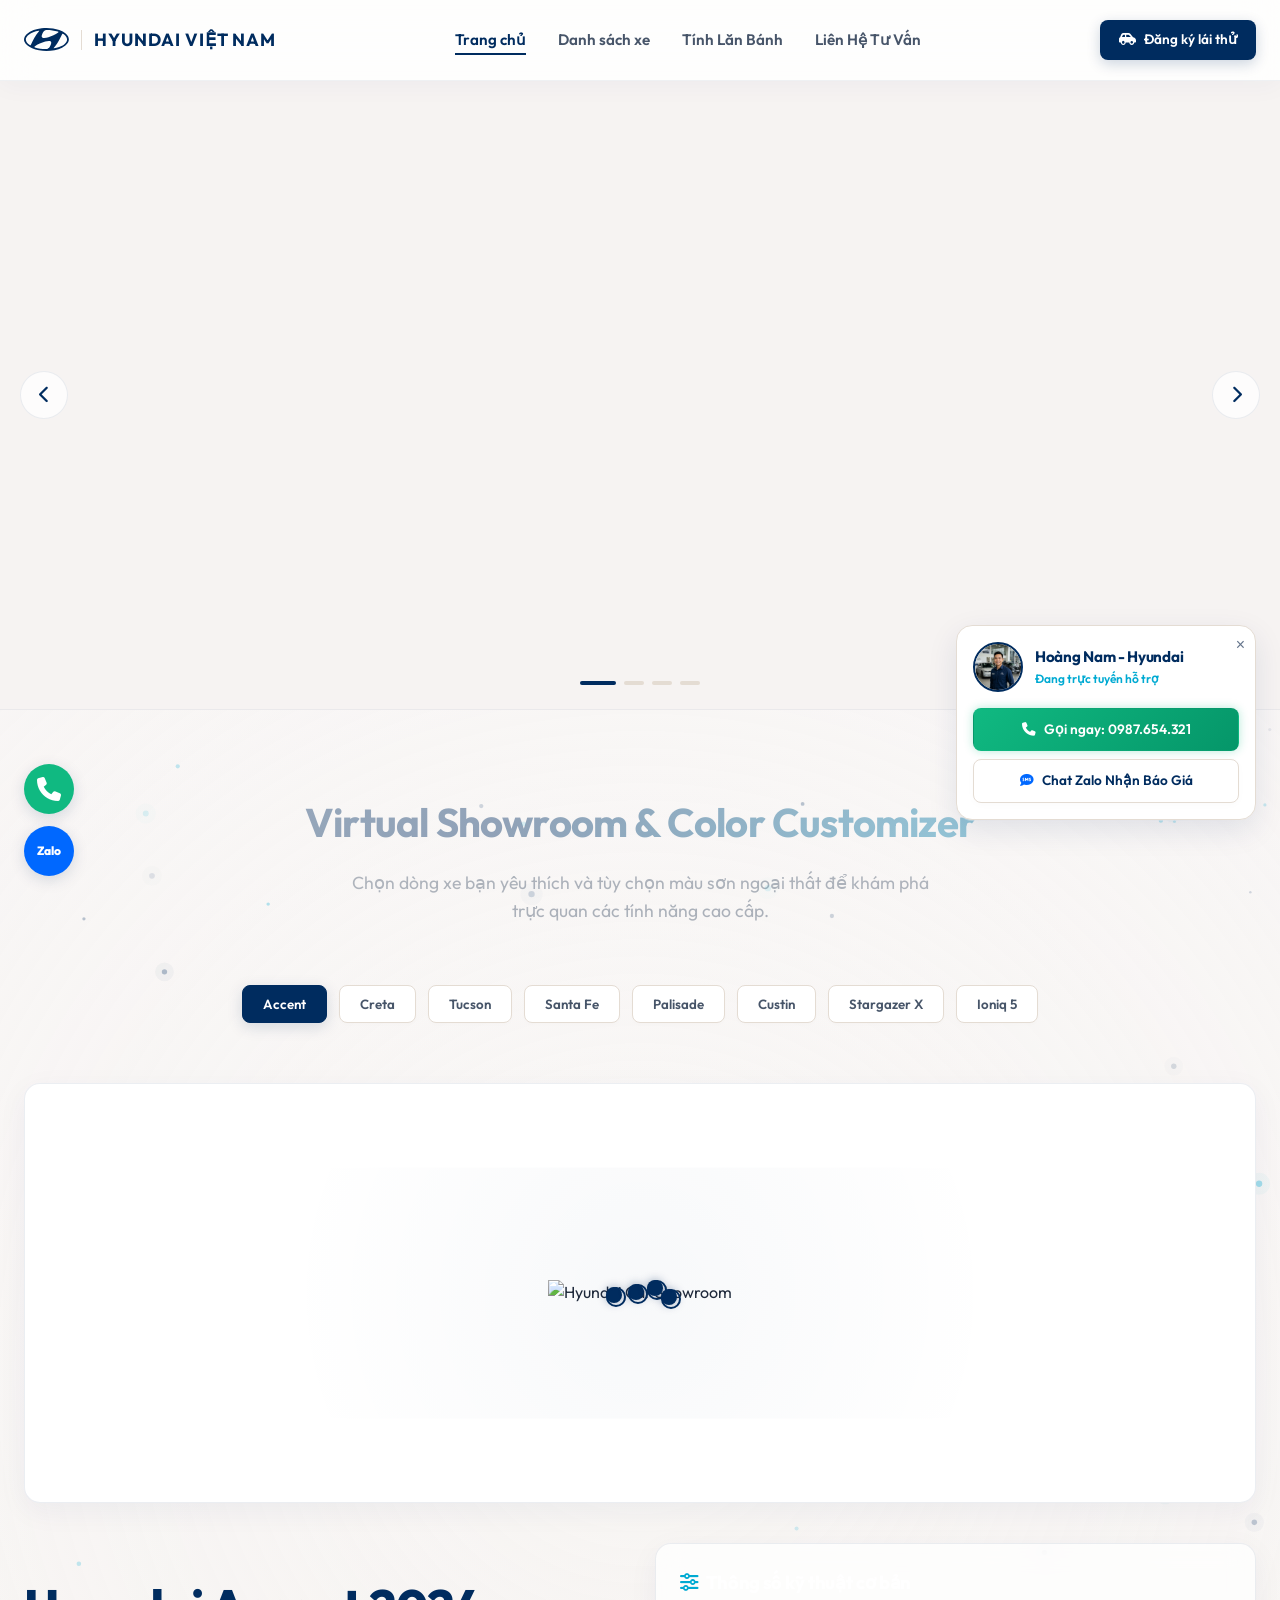
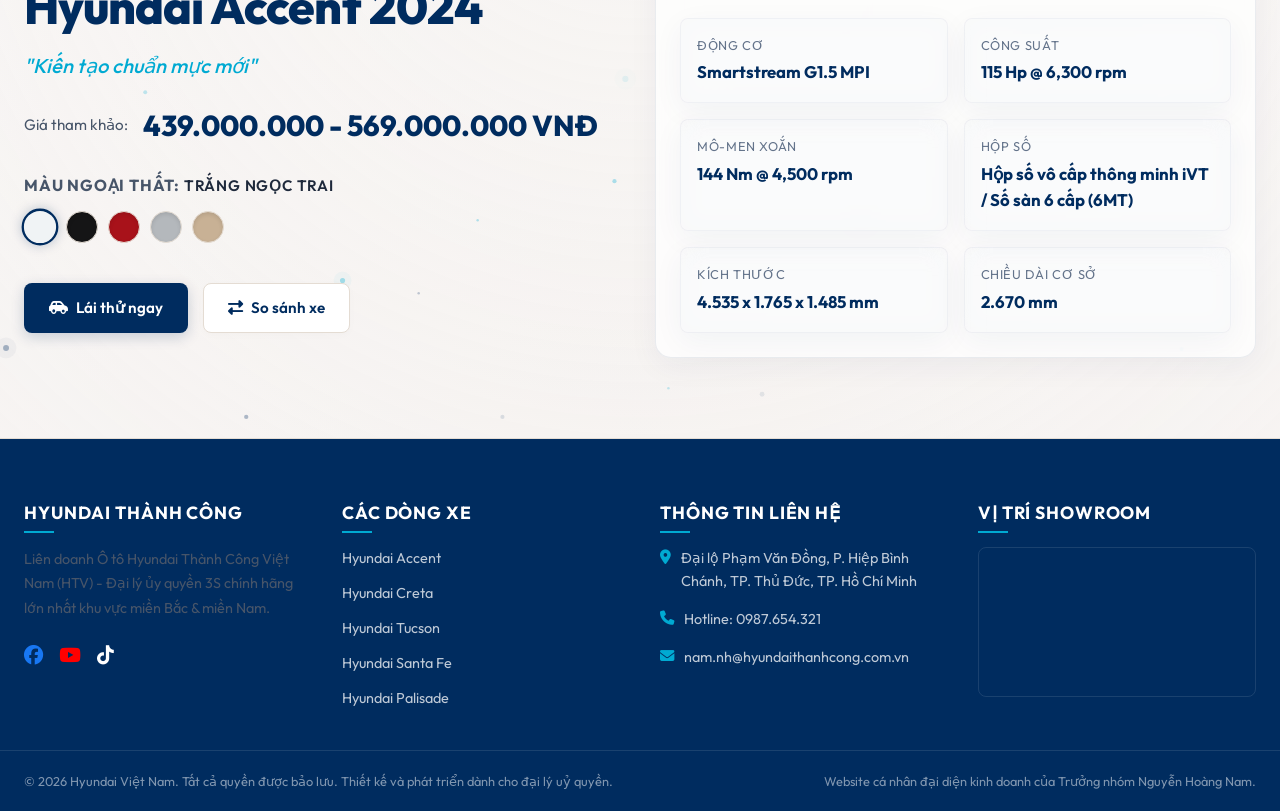
==== commit 2b56df5b: "Fix cache issues and implement hotspot touch active state to ensure top layering" ====
--- a/index.html
+++ b/index.html
@@ -20,7 +20,7 @@
 
   <!-- Icons & Fonts -->
   <link rel="stylesheet" href="https://cdnjs.cloudflare.com/ajax/libs/font-awesome/6.4.0/css/all.min.css">
-  <link rel="stylesheet" href="css/style.css">
+  <link rel="stylesheet" href="css/style.css?v=2.2">
 </head>
 <body>
 
@@ -294,6 +294,6 @@
   <!-- -----------------------------------------------------------
        JAVASCRIPT MODULE ENTRY
   ------------------------------------------------------------ -->
-  <script type="module" src="js/main.js"></script>
+  <script type="module" src="js/main.js?v=2.2"></script>
 </body>
 </html>
--- a/css/style.css
+++ b/css/style.css
@@ -667,6 +667,15 @@
   position: absolute;
   pointer-events: auto;
   transform: translate(-50%, -50%);
+  z-index: 5;
+  transition: z-index 0.3s step-end;
+}
+
+.hotspot:hover,
+.hotspot:focus-within,
+.hotspot.active {
+  z-index: 1000;
+  transition: z-index 0s;
 }
 
 .hotspot-dot {
@@ -678,6 +687,7 @@
   position: relative;
   box-shadow: 0 0 10px rgba(0, 44, 95, 0.4);
   transition: transform 0.2s ease;
+  z-index: 1;
 }
 
 .hotspot-dot:hover {
@@ -725,11 +735,13 @@
   pointer-events: none;
   box-shadow: 0 10px 25px rgba(0, 44, 95, 0.2);
   transition: all 0.3s cubic-bezier(0.16, 1, 0.3, 1);
-  z-index: 10;
+  z-index: 100;
   text-align: left;
 }
 
-.hotspot:hover .hotspot-tooltip {
+.hotspot:hover .hotspot-tooltip,
+.hotspot:focus-within .hotspot-tooltip,
+.hotspot.active .hotspot-tooltip {
   opacity: 1;
   transform: translateX(-50%) scale(1) translateY(0);
   pointer-events: auto;
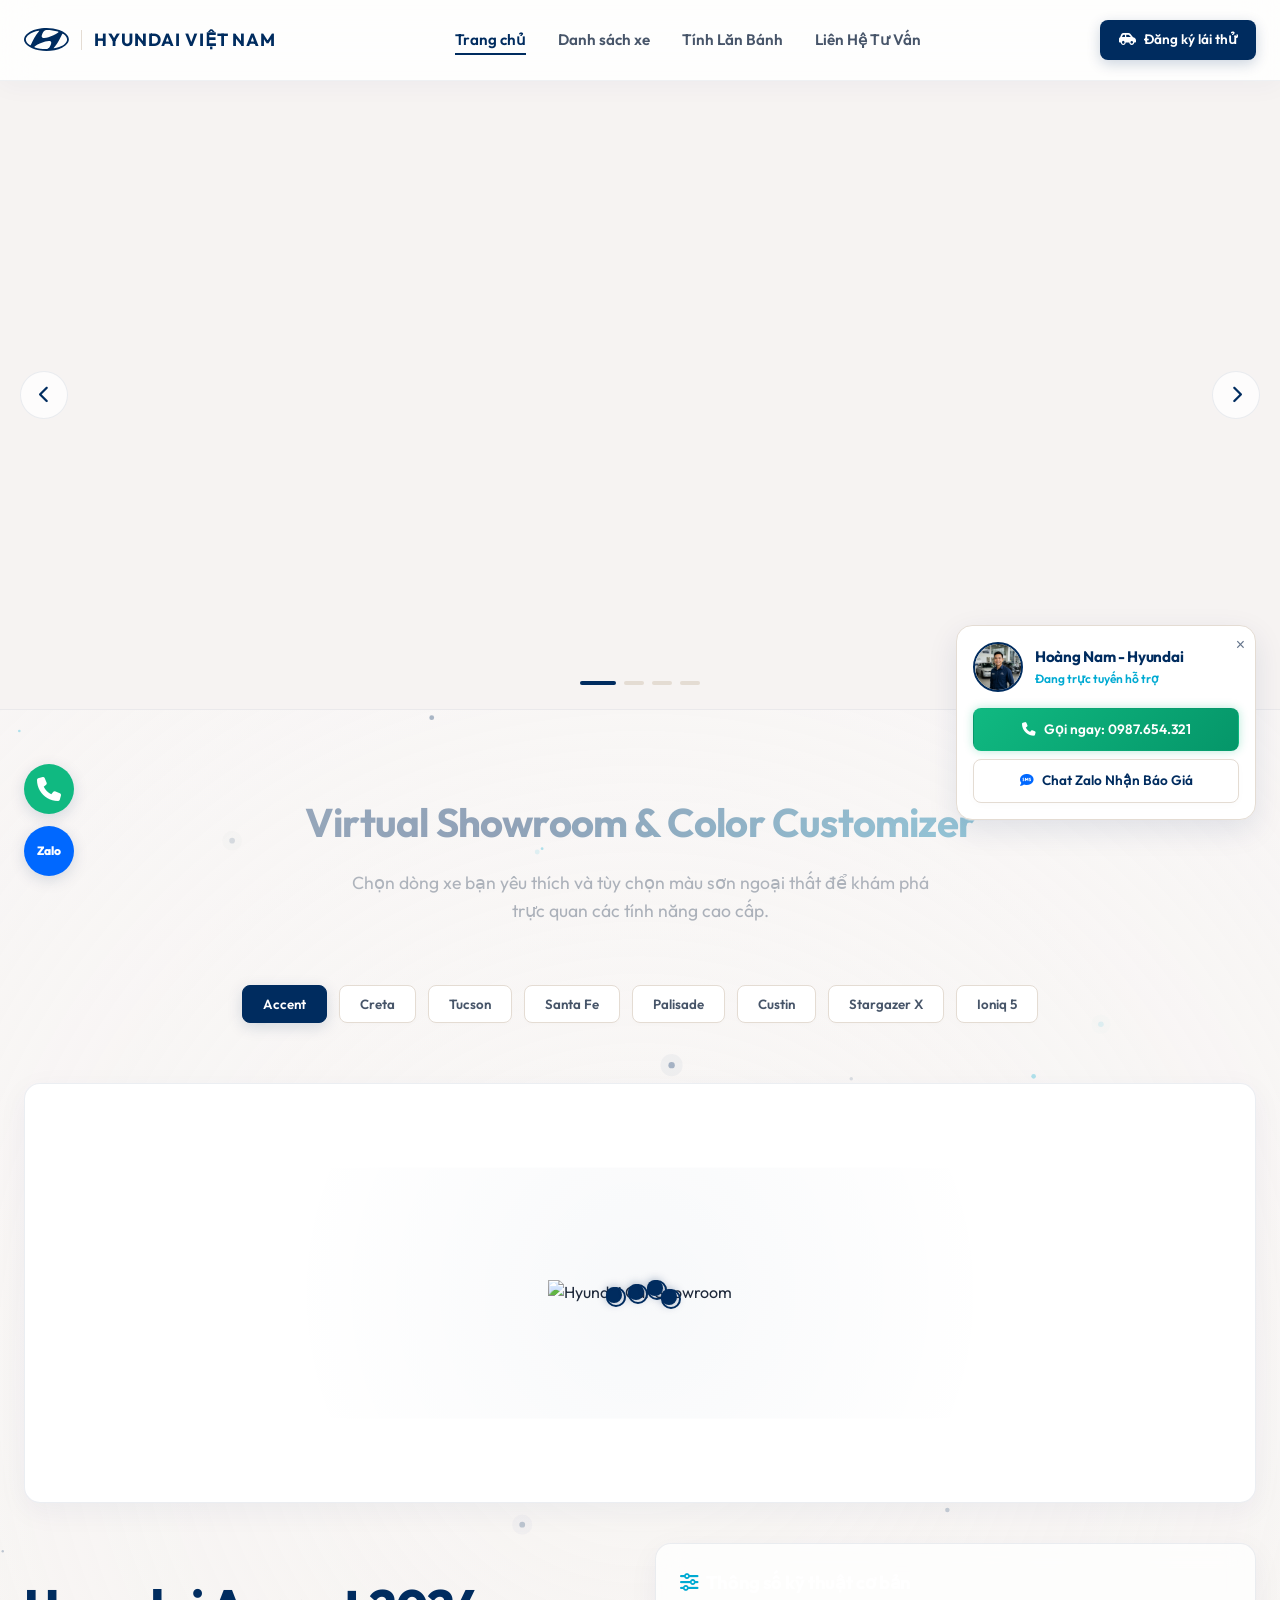
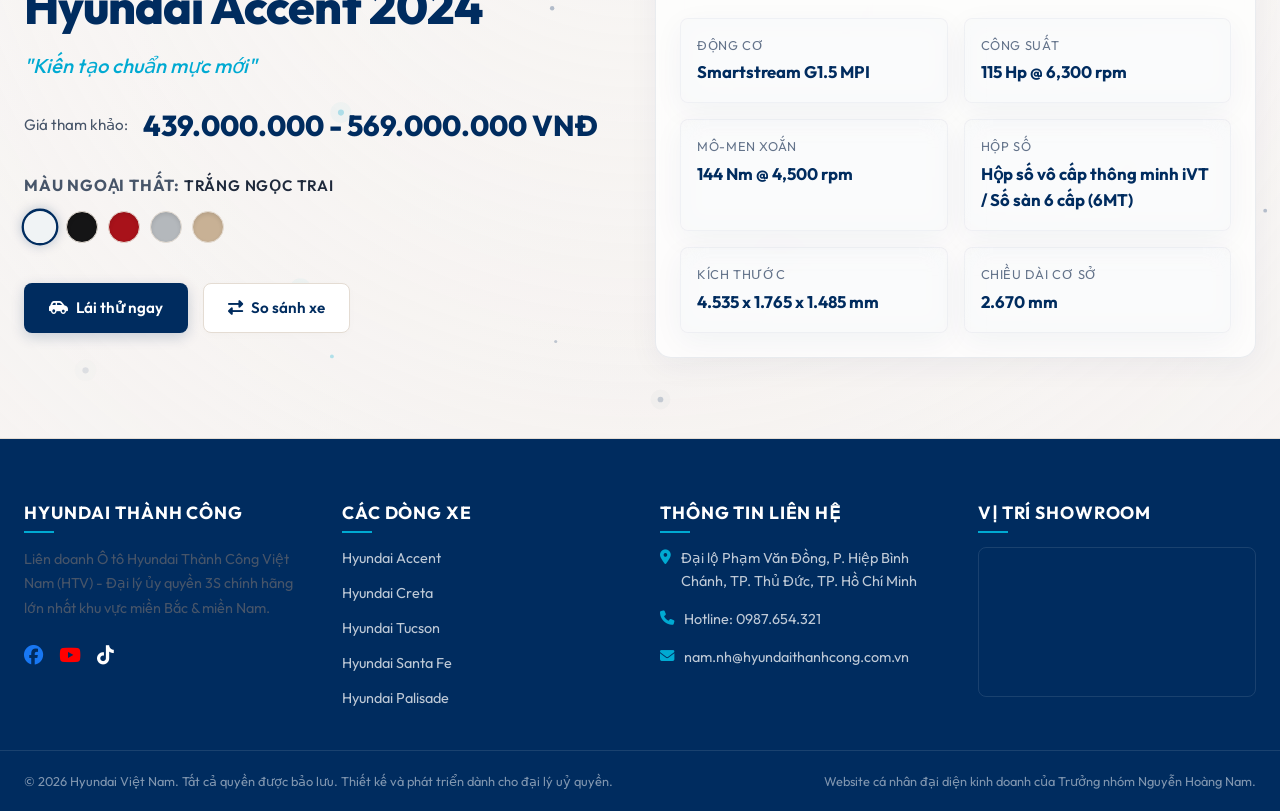
==== commit 19531328: "Redirect to calculator.html with query parameter on click, and auto-select vehicle on load" ====
--- a/index.html
+++ b/index.html
@@ -20,7 +20,7 @@
 
   <!-- Icons & Fonts -->
   <link rel="stylesheet" href="https://cdnjs.cloudflare.com/ajax/libs/font-awesome/6.4.0/css/all.min.css">
-  <link rel="stylesheet" href="css/style.css?v=2.2">
+  <link rel="stylesheet" href="css/style.css?v=2.3">
 </head>
 <body>
 
@@ -294,6 +294,6 @@
   <!-- -----------------------------------------------------------
        JAVASCRIPT MODULE ENTRY
   ------------------------------------------------------------ -->
-  <script type="module" src="js/main.js?v=2.2"></script>
+  <script type="module" src="js/main.js?v=2.3"></script>
 </body>
 </html>
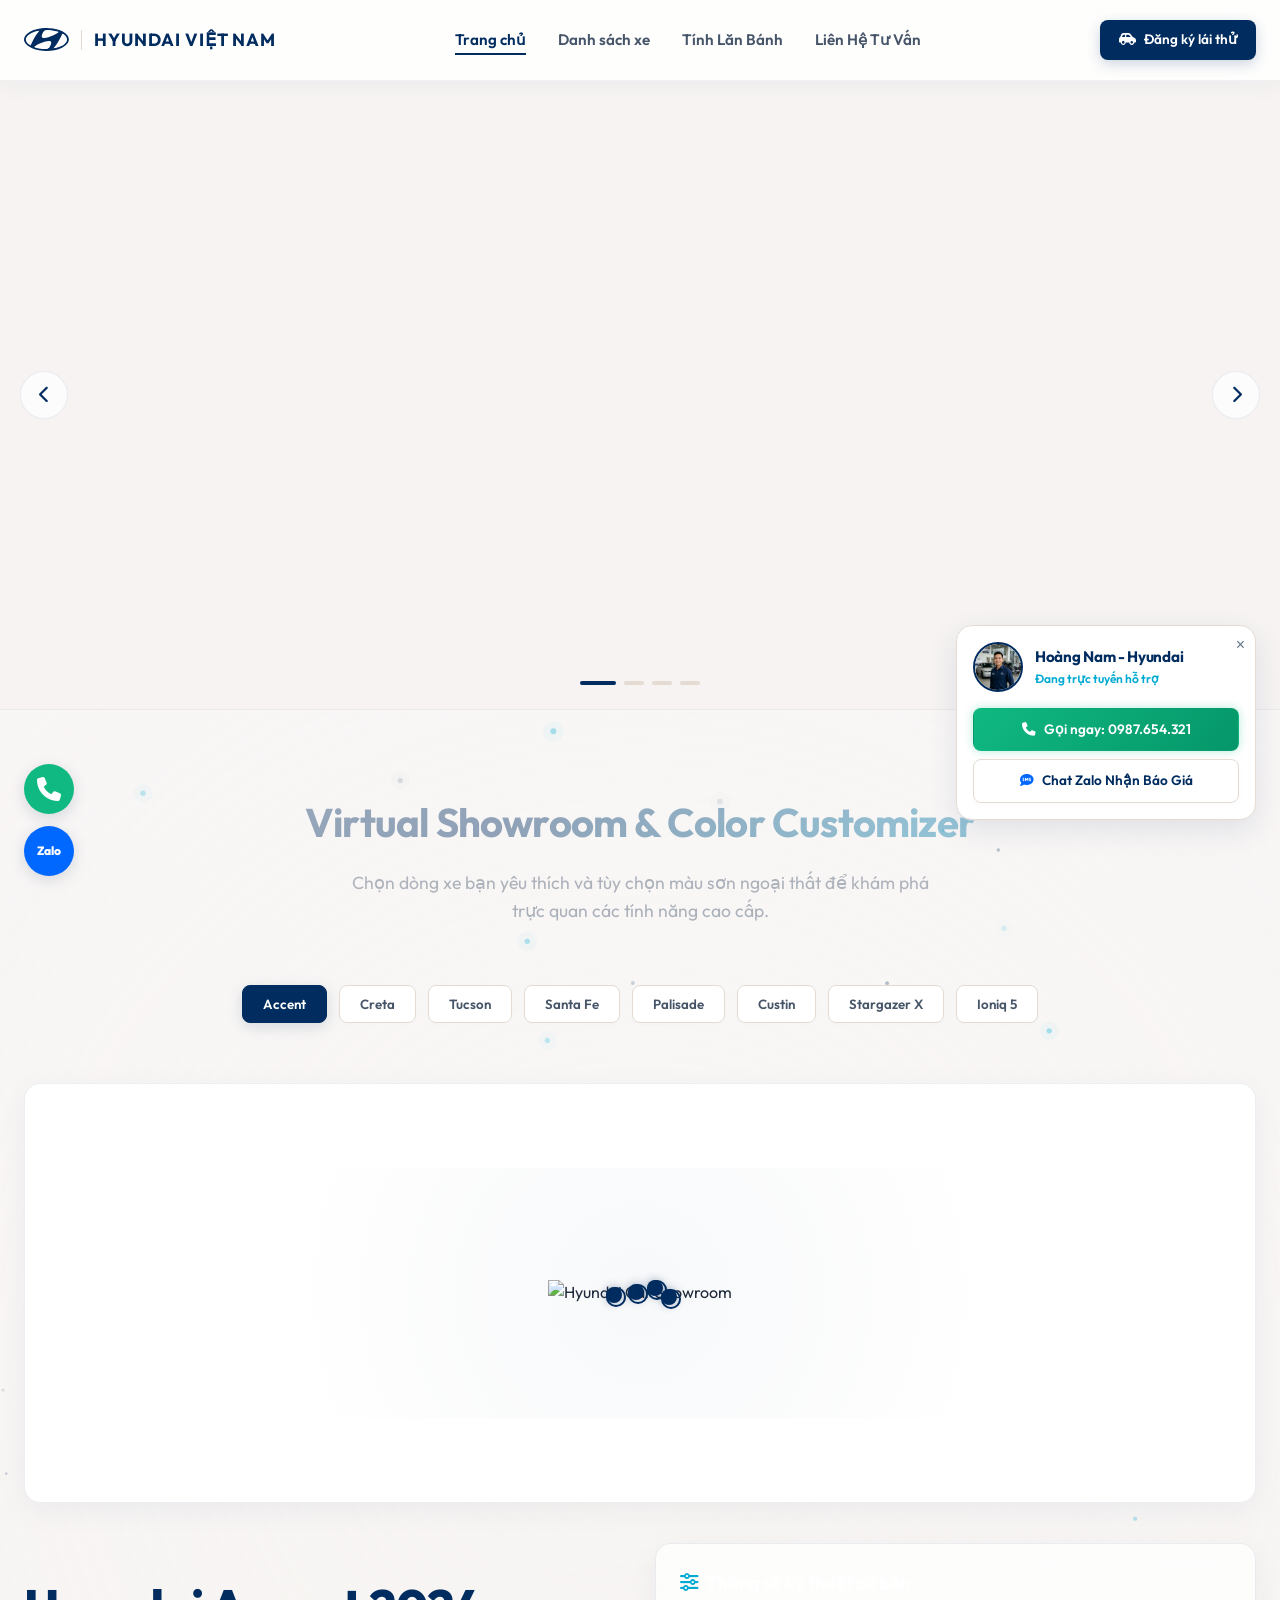
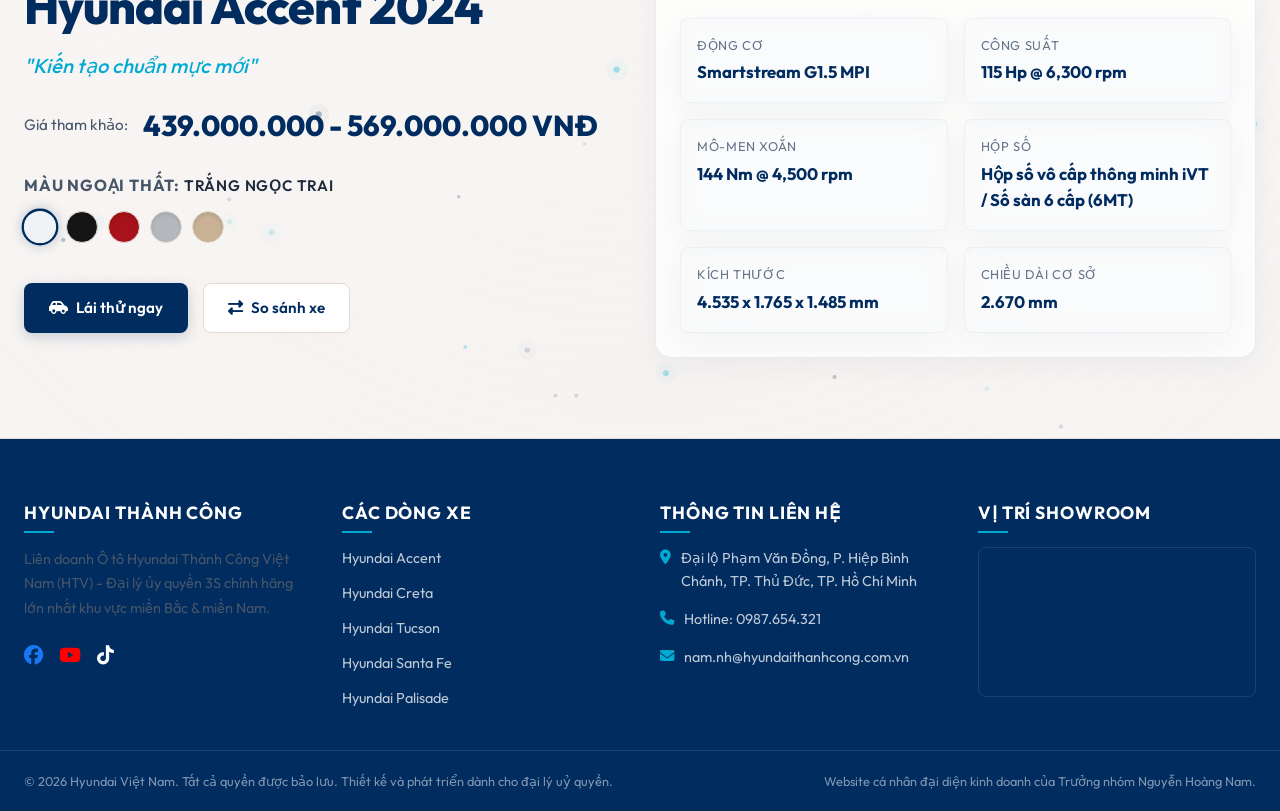
==== commit a0f524a0: "Convert calculation button to direct anchor tag for progressive enhancement redirect" ====
--- a/index.html
+++ b/index.html
@@ -20,7 +20,7 @@
 
   <!-- Icons & Fonts -->
   <link rel="stylesheet" href="https://cdnjs.cloudflare.com/ajax/libs/font-awesome/6.4.0/css/all.min.css">
-  <link rel="stylesheet" href="css/style.css?v=2.3">
+  <link rel="stylesheet" href="css/style.css?v=2.4">
 </head>
 <body>
 
@@ -294,6 +294,6 @@
   <!-- -----------------------------------------------------------
        JAVASCRIPT MODULE ENTRY
   ------------------------------------------------------------ -->
-  <script type="module" src="js/main.js?v=2.3"></script>
+  <script type="module" src="js/main.js?v=2.4"></script>
 </body>
 </html>
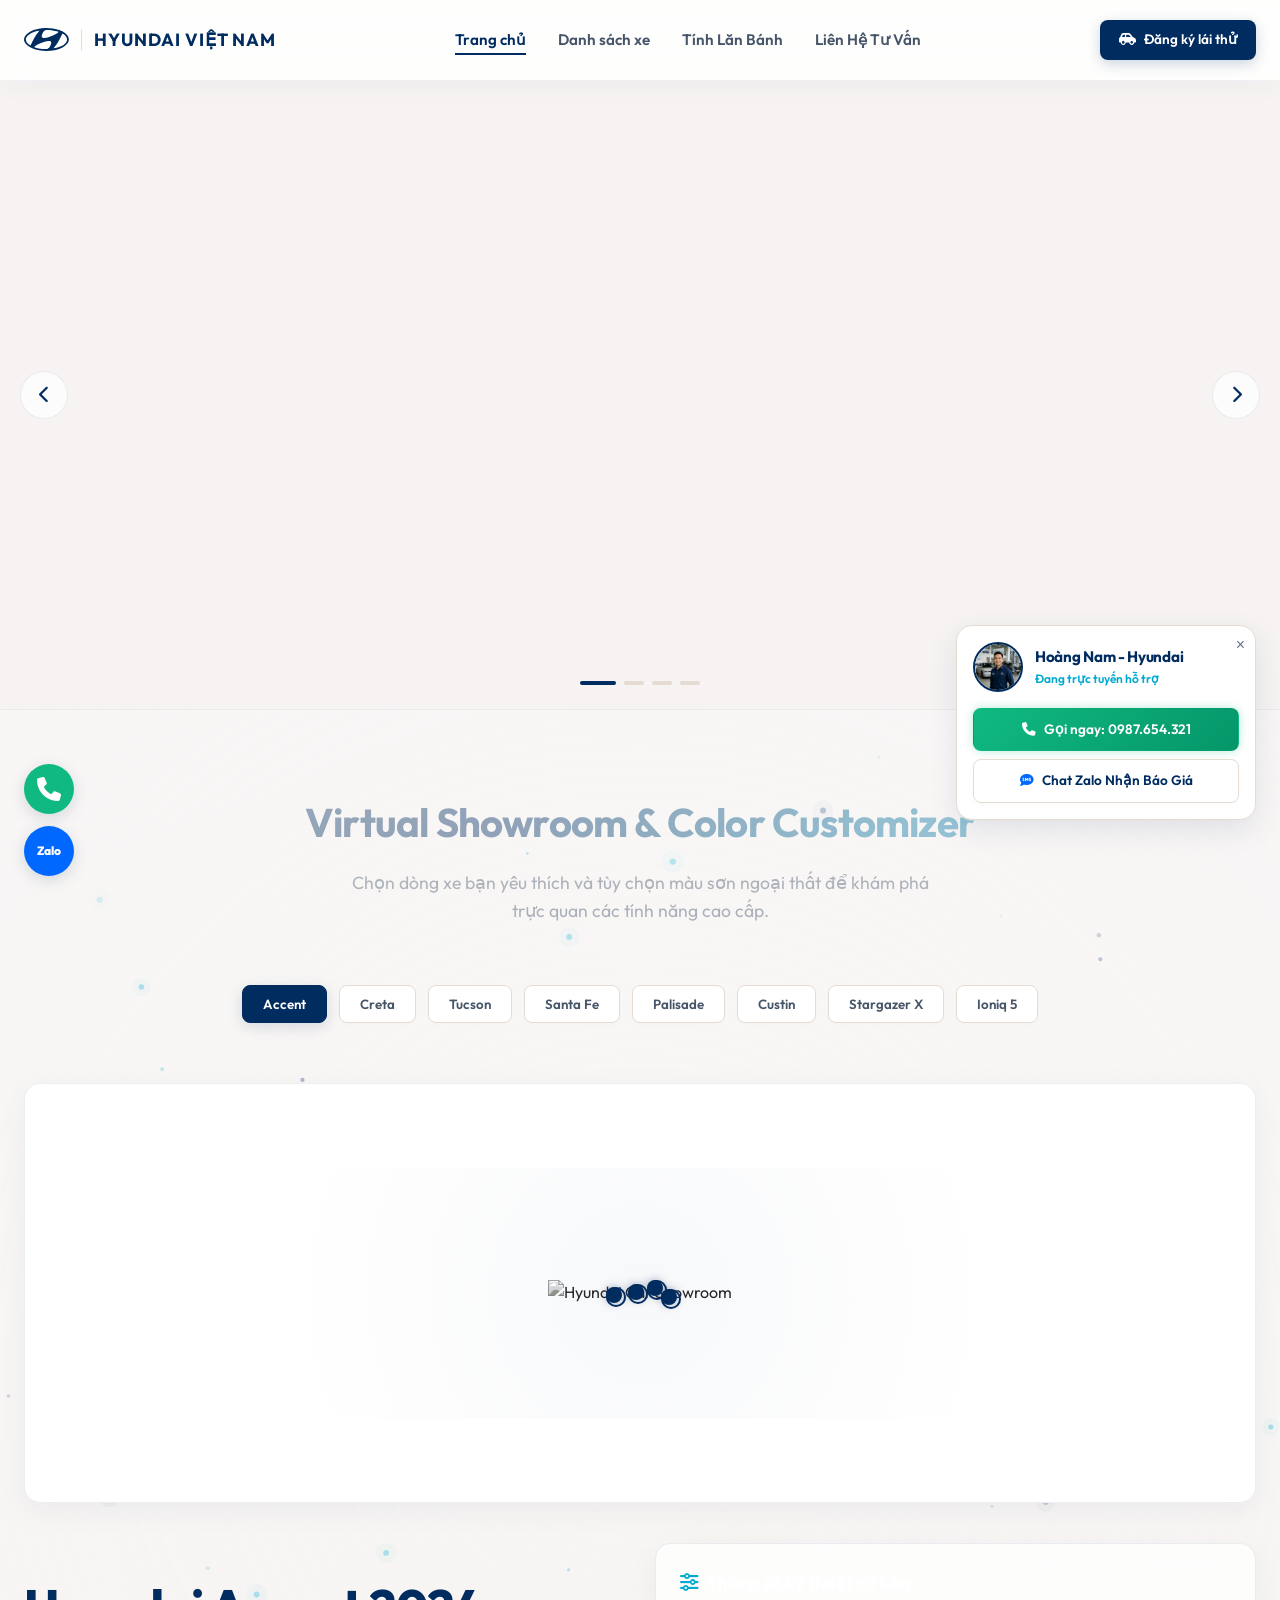
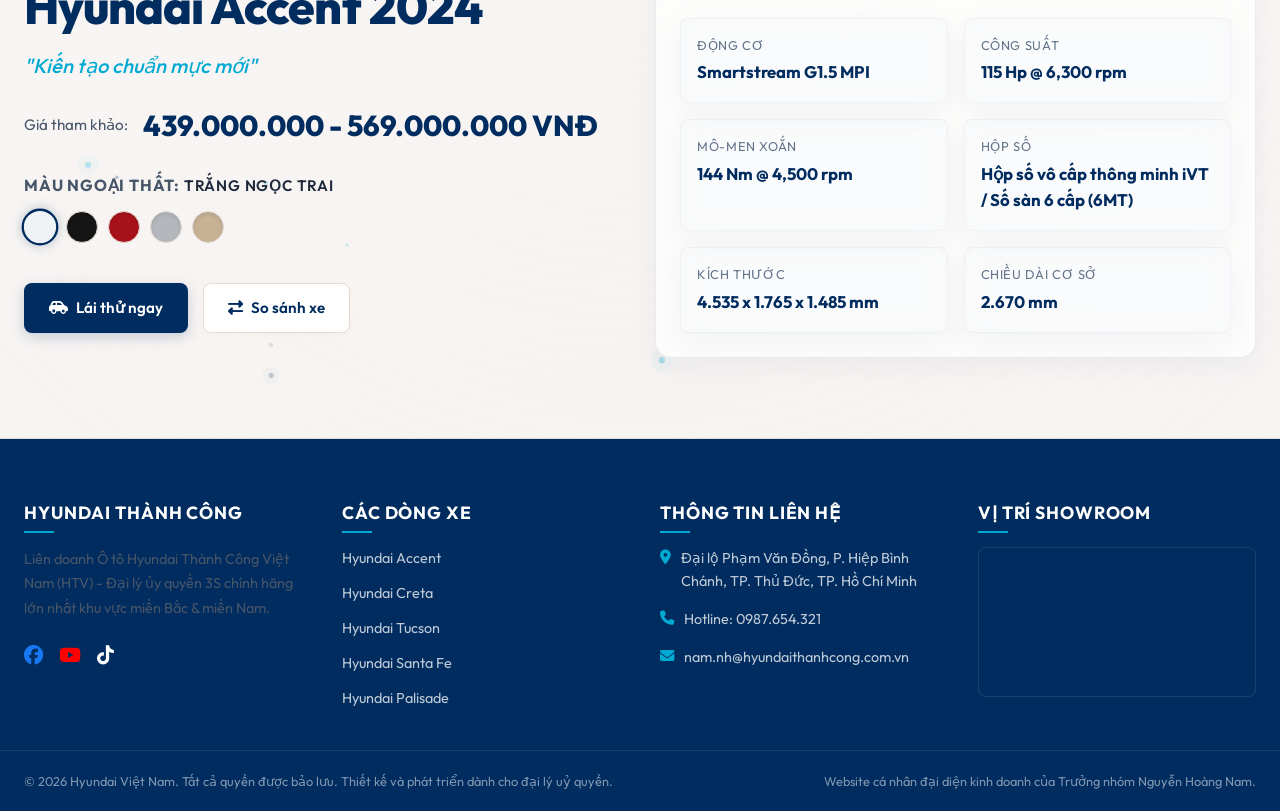
==== commit 2ac174c5: "Fix car color rendering filter to show realistic colors (red, blue, etc) and fix redirect behavior o" ====
--- a/index.html
+++ b/index.html
@@ -294,6 +294,6 @@
   <!-- -----------------------------------------------------------
        JAVASCRIPT MODULE ENTRY
   ------------------------------------------------------------ -->
-  <script type="module" src="js/main.js?v=2.4"></script>
+  <script type="module" src="js/main.js?v=2.5"></script>
 </body>
 </html>
